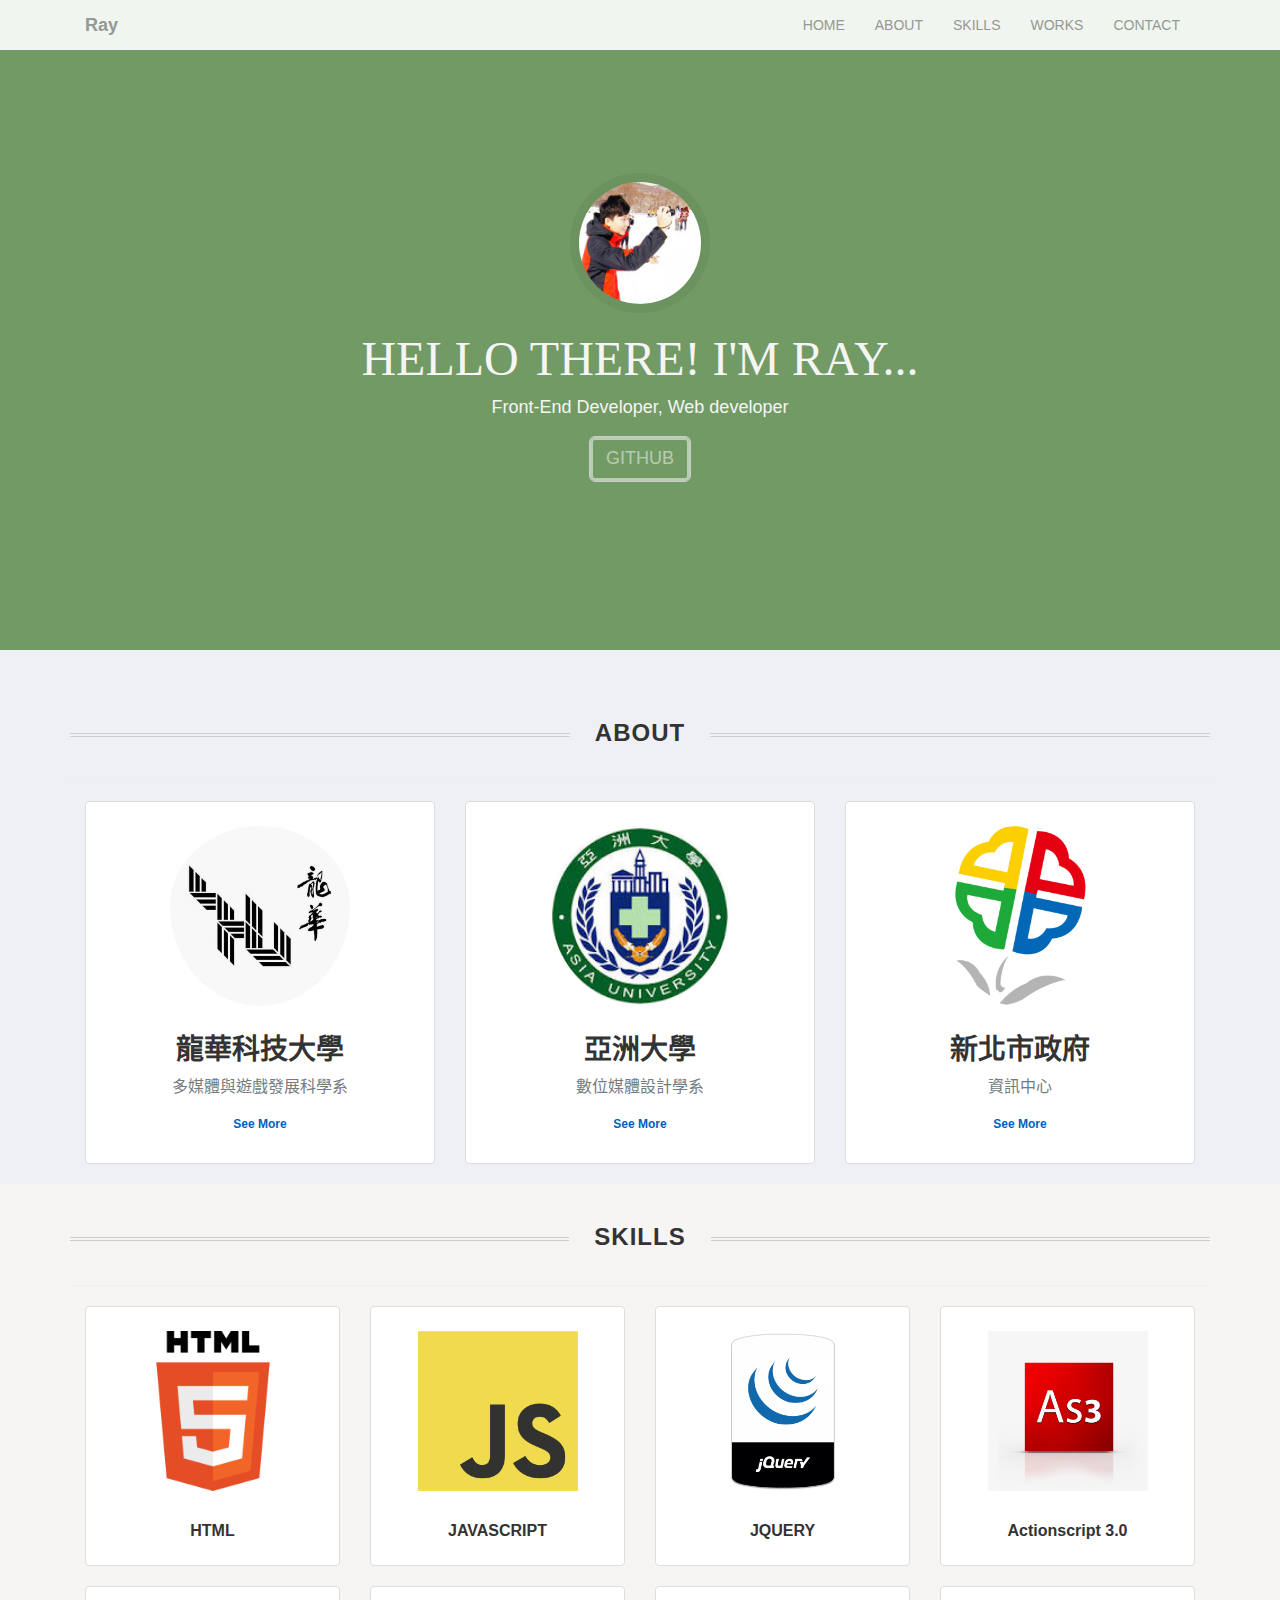
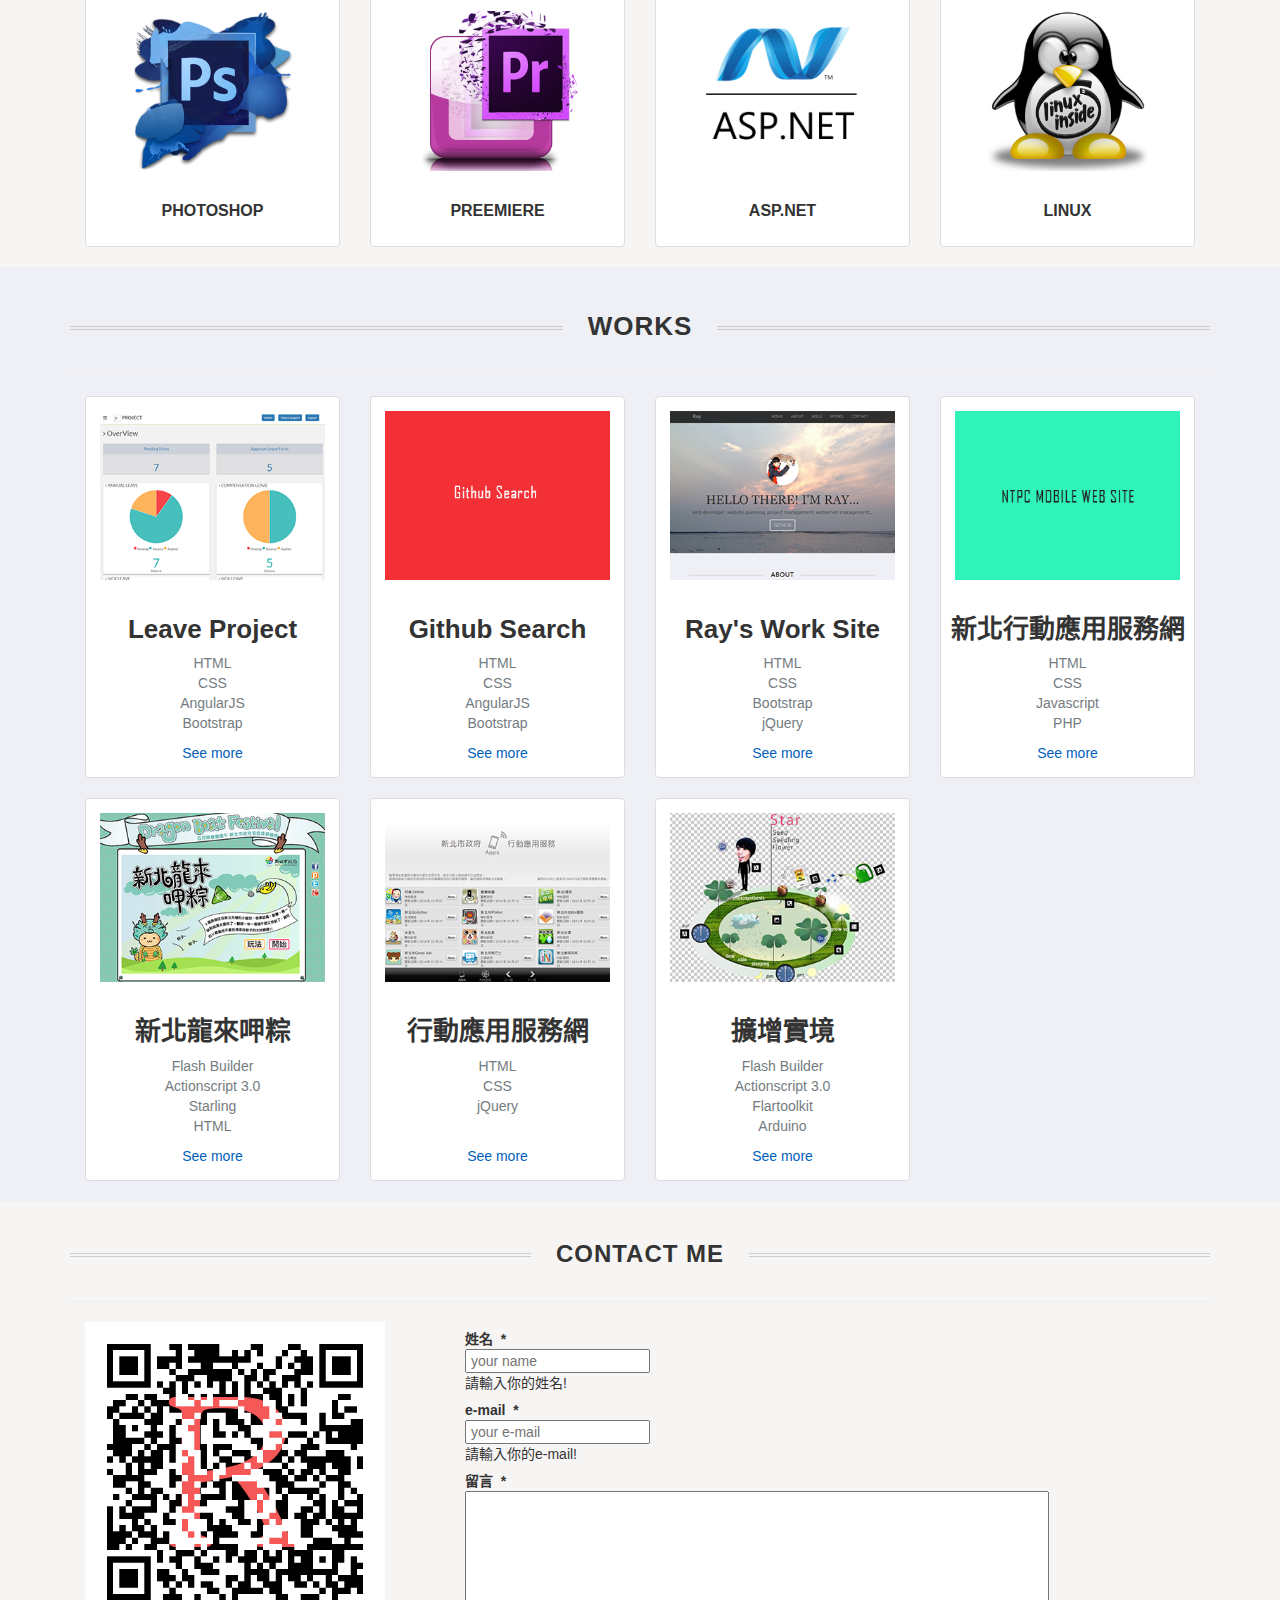
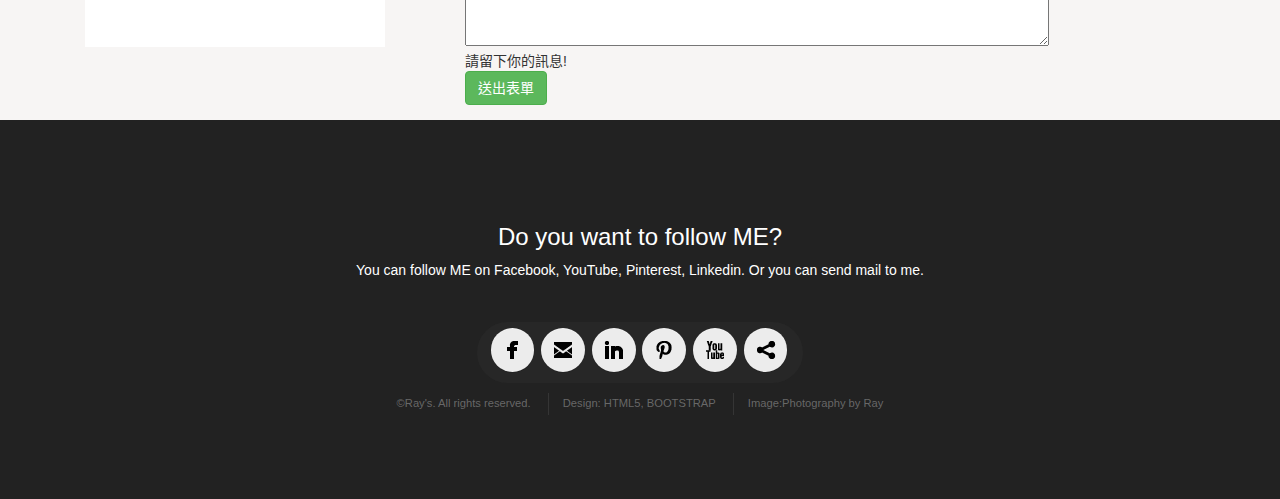
==== index.html @ dd98fedd "update my resume" ====
<!DOCTYPE html>
<html lang="zh-tw">
<head>
	<meta charset="utf-8">
	<meta name="viewport"    content="width=device-width, initial-scale=1.0, user-scalable=no">
	<meta name="description" content="This is a CityRay WebSite!!!">
	<meta name="author"      content="RayLin">
	<meta http-equiv="X-UA-Compatible" content="IE=Edge">

	<title>Ray's Works Site</title>
	<link href="http://s3.amazonaws.com/codecademy-content/courses/ltp/css/shift.css" rel="stylesheet">
	<link rel="stylesheet" href="assets/css/bootstrap.min.css">
	<link rel="stylesheet" href="assets/css/main.css">
	<link rel="stylesheet" href="social-buttons.css">
	<!-- <link rel='stylesheet' href='https://docs.google.com/static/forms/client/css/1271978249-formview_ltr.css'> -->

	<script type="text/javascript">
	 /*
	 * Google Form 表單
	 */
		(function(e,t){"function"==typeof define&&define.amd?define(t):e.H5F=t()})(this,function(){var e,t,a,i,n,r,s,l,u,o,c,d,v,f,p,m,h,g,b,y,w,C,N,A,E,$,k=document,x=k.createElement("input"),q=/^[a-zA-Z0-9.!#$%&'*+-\/=?\^_`{|}~-]+@[a-zA-Z0-9-]+(?:\.[a-zA-Z0-9-]+)*$/,M=/[a-z][\-\.+a-z]*:\/\//i,L=/^(input|select|textarea)$/i;return r=function(e,t){var a=!e.nodeType||!1,i={validClass:"valid",invalidClass:"error",requiredClass:"required",placeholderClass:"placeholder"};if("object"==typeof t)for(var r in i)t[r]===void 0&&(t[r]=i[r]);if(n=t||i,a)for(var l=0,u=e.length;u>l;l++)s(e[l]);else s(e)},s=function(a){var i,n=a.elements,r=n.length,s=!!a.attributes.novalidate;if(b(a,"invalid",u,!0),b(a,"blur",u,!0),b(a,"input",u,!0),b(a,"keyup",u,!0),b(a,"focus",u,!0),b(a,"change",u,!0),b(a,"click",o,!0),b(a,"submit",function(i){e=!0,t||s||a.checkValidity()||w(i)},!1),!v())for(a.checkValidity=function(){return c(a)};r--;)i=!!n[r].attributes.required,"fieldset"!==n[r].nodeName.toLowerCase()&&l(n[r])},l=function(e){var t=e,a=g(t),n={type:t.getAttribute("type"),pattern:t.getAttribute("pattern"),placeholder:t.getAttribute("placeholder")},r=/^(email|url)$/i,s=/^(input|keyup)$/i,l=r.test(n.type)?n.type:n.pattern?n.pattern:!1,u=f(t,l),o=m(t,"step"),v=m(t,"min"),h=m(t,"max"),b=!(""===t.validationMessage||void 0===t.validationMessage);t.checkValidity=function(){return c.call(this,t)},t.setCustomValidity=function(e){d.call(t,e)},t.validity={valueMissing:a,patternMismatch:u,rangeUnderflow:v,rangeOverflow:h,stepMismatch:o,customError:b,valid:!(a||u||o||v||h||b)},n.placeholder&&!s.test(i)&&p(t)},u=function(e){var t=C(e)||e,a=/^(input|keyup|focusin|focus|change)$/i,r=/^(submit|image|button|reset)$/i,s=/^(checkbox|radio)$/i,o=!0;!L.test(t.nodeName)||r.test(t.type)||r.test(t.nodeName)||(i=e.type,v()||l(t),t.validity.valid&&(""!==t.value||s.test(t.type))||t.value!==t.getAttribute("placeholder")&&t.validity.valid?(A(t,[n.invalidClass,n.requiredClass]),N(t,n.validClass)):a.test(i)?t.validity.valueMissing&&A(t,[n.requiredClass,n.invalidClass,n.validClass]):t.validity.valueMissing?(A(t,[n.invalidClass,n.validClass]),N(t,n.requiredClass)):t.validity.valid||(A(t,[n.validClass,n.requiredClass]),N(t,n.invalidClass)),"input"===i&&o&&(y(t.form,"keyup",u,!0),o=!1))},c=function(t){var a,i,n,r,s=!1;if("form"===t.nodeName.toLowerCase()){a=t.elements;for(var l=0,o=a.length;o>l;l++)i=a[l],n=!!i.attributes.required,r=!!i.attributes.pattern,"fieldset"!==i.nodeName.toLowerCase()&&(n||r&&n)&&(u(i),i.validity.valid||s||(e&&i.focus(),s=!0));return!s}return u(t),t.validity.valid},d=function(e){var t=this;t.validationMessage=e},o=function(e){var a=C(e);a.attributes.formnovalidate&&"submit"===a.type&&(t=!0)},v=function(){return E(x,"validity")&&E(x,"checkValidity")},f=function(e,t){if("email"===t)return!q.test(e.value);if("url"===t)return!M.test(e.value);if(t){var i=e.getAttribute("placeholder"),n=e.value;return a=RegExp("^(?:"+t+")$"),n===i?!1:""===n?!1:!a.test(e.value)}return!1},p=function(e){var t={placeholder:e.getAttribute("placeholder")},a=/^(focus|focusin|submit)$/i,r=/^(input|textarea)$/i,s=/^password$/i,l=!!("placeholder"in x);l||!r.test(e.nodeName)||s.test(e.type)||(""!==e.value||a.test(i)?e.value===t.placeholder&&a.test(i)&&(e.value="",A(e,n.placeholderClass)):(e.value=t.placeholder,b(e.form,"submit",function(){i="submit",p(e)},!0),N(e,n.placeholderClass)))},m=function(e,t){var a=parseInt(e.getAttribute("min"),10)||0,i=parseInt(e.getAttribute("max"),10)||!1,n=parseInt(e.getAttribute("step"),10)||1,r=parseInt(e.value,10),s=(r-a)%n;return g(e)||isNaN(r)?"number"===e.getAttribute("type")?!0:!1:"step"===t?e.getAttribute("step")?0!==s:!1:"min"===t?e.getAttribute("min")?a>r:!1:"max"===t?e.getAttribute("max")?r>i:!1:void 0},h=function(e){var t=!!e.attributes.required;return t?g(e):!1},g=function(e){var t=e.getAttribute("placeholder"),a=/^(checkbox|radio)$/i,i=!!e.attributes.required;return!(!i||""!==e.value&&e.value!==t&&(!a.test(e.type)||$(e)))},b=function(e,t,a,i){E(window,"addEventListener")?e.addEventListener(t,a,i):E(window,"attachEvent")&&window.event!==void 0&&("blur"===t?t="focusout":"focus"===t&&(t="focusin"),e.attachEvent("on"+t,a))},y=function(e,t,a,i){E(window,"removeEventListener")?e.removeEventListener(t,a,i):E(window,"detachEvent")&&window.event!==void 0&&e.detachEvent("on"+t,a)},w=function(e){e=e||window.event,e.stopPropagation&&e.preventDefault?(e.stopPropagation(),e.preventDefault()):(e.cancelBubble=!0,e.returnValue=!1)},C=function(e){return e=e||window.event,e.target||e.srcElement},N=function(e,t){var a;e.className?(a=RegExp("(^|\\s)"+t+"(\\s|$)"),a.test(e.className)||(e.className+=" "+t)):e.className=t},A=function(e,t){var a,i,n="object"==typeof t?t.length:1,r=n;if(e.className)if(e.className===t)e.className="";else for(;n--;)a=RegExp("(^|\\s)"+(r>1?t[n]:t)+"(\\s|$)"),i=e.className.match(a),i&&3===i.length&&(e.className=e.className.replace(a,i[1]&&i[2]?" ":""))},E=function(e,t){var a=typeof e[t],i=RegExp("^function|object$","i");return!!(i.test(a)&&e[t]||"unknown"===a)},$=function(e){for(var t=document.getElementsByName(e.name),a=0;t.length>a;a++)if(t[a].checked)return!0;return!1},{setup:r}});
	</script>

</head>

<body>

<div class="header">
	<div class="container">	
		<nav class="navbar navbar-inverse" role="navigation">
			<div class="navbar-header">
		        <button type="button" id="nav-toggle" class="navbar-toggle" data-toggle="collapse" data-target="#main-nav">
			    <span class="sr-only">Toggle navigation</span>
			    <span class="icon-bar"></span>
			    <span class="icon-bar"></span>
			    <span class="icon-bar"></span>
		        </button>
		        <a href="#" class="navbar-brand scroll-top">Ray</a>
            </div>
            <div id="main-nav" class="collapse navbar-collapse">
				<ul class="pull-right nav navbar-nav">
					<li><a href="#" class="scroll-top">Home</a></li>
					<li><a href="#" class="scroll-link" data-id="about">about</a></li>
					<li><a href="#" class="scroll-link" data-id="skills">SKILLS</a></li>
					<li><a href="#" class="scroll-link" data-id="works">works</a></li>
					<li><a href="#" class="scroll-link" data-id="contact">contact</a></li>
				</ul>
			</div>
		</nav>	
	</div>
</div>

<div class="jumbotron">
	<div class="container">
		<div class="row">
		<img class="img-circle" src="./assets/imgs/guy.jpg" />
			<h1>HELLO THERE! I'M RAY...</h1>
			<p>Front-End Developer, Web developer</p>
			
			<p>
				<a class="btn btn-default btn-lg" role="button" href="https://github.com/CityRay?tab=repositories" target="_blank">GITHUB</a>	
			</p>
			
		</div>
	</div>
</div>

<div id="about" class="mainarea page-section">
	<div class="container">
		<div class="row">
			<div class="col-md-12">
				<div class="page-header">
					<h3 class="section-title">
						<span>ABOUT</span>
					</h3>
				</div>
				<ul class="thumbnails">
					<li class="span4 col-md-4">
						<div class="thumbnail">
							<img alt="300x200" src="assets/imgs/lhulogo.jpg" class="img-circle" />
							<div class="caption">
								<h3>龍華科技大學</h3>
								<p>多媒體與遊戲發展科學系</p>
								<p>
								<a href="http://www.mg.lhu.edu.tw/gameWeb/" class="btn" target="_blank">See More</a>
								</p>
							</div>
						</div>
					</li>
					<li class="span4 col-md-4">
						<div class="thumbnail">
							<img alt="300x200" src="assets/imgs/asialogo.jpg" class="img-circle" />
							<div class="caption">
								<h3>亞洲大學</h3>
								<p>數位媒體設計學系</p>
								<p>
								<a href="http://dmd.asia.edu.tw/" class="btn" target="_blank">See More</a>
								</p>
							</div>
						</div>
					</li>
					<li class="span4 col-md-4">
						<div class="thumbnail">
							<img alt="300x200" src="assets/imgs/ntpclogo.png" class="img-circle" />
							<div class="caption">
								<h3>新北市政府</h3>
								<p>資訊中心</p>
								<p>
								<a href="http://www.ntpc.gov.tw/" class="btn" target="_blank">See More</a>
								</p>
							</div>
						</div>
					</li>
				</ul>
			</div>
		</div>
	</div>
</div>

<div id="skills" class="mainarea2">
	<div class="container">
		<div class="row">
			<div class="col-md-12">
				<div class="page-header">
					<h3 class="section-title">
						<span>SKILLS</span>
					</h3>
				</div>
				<ul class="thumbnails">
					
					<li class="span4 col-md-3">
						<div class="thumbnail">
							<img alt="300x200" src="assets/imgs/htmllogo.png"/>
							<div class="caption">
								<P>HTML</P>								
							</div>
						</div>
					</li>
					<li class="span4 col-md-3">
						<div class="thumbnail">
							<img alt="300x200" src="assets/imgs/jslogo.png"/>
							<div class="caption">
								<P>JAVASCRIPT</P>								
							</div>
						</div>
					</li>
					<li class="span4 col-md-3">
						<div class="thumbnail">
							<img alt="300x200" src="assets/imgs/jqlogo.png"/>
							<div class="caption">
								<P>JQUERY</P>								
							</div>
						</div>
					</li>
					<li class="span4 col-md-3">
						<div class="thumbnail">
							<img alt="300x200" src="assets/imgs/as3logo.png"/>
							<div class="caption">
								<P>Actionscript 3.0</P>								
							</div>
						</div>
					</li>
					<li class="span4 col-md-3">
						<div class="thumbnail">
							<img alt="300x200" src="assets/imgs/pslogo.png"/>
							<div class="caption">
								<P>PHOTOSHOP</P>								
							</div>
						</div>
					</li>
					<li class="span4 col-md-3">
						<div class="thumbnail">
							<img alt="300x200" src="assets/imgs/prlogo.png"/>
							<div class="caption">
								<P>PREEMIERE</P>								
							</div>
						</div>
					</li>
					<li class="span4 col-md-3">
						<div class="thumbnail">
							<img alt="300x200" src="assets/imgs/aspnet.png"/>
							<div class="caption">
								<P>ASP.NET</P>						
							</div>
						</div>
					</li>
					<li class="span4 col-md-3">
						<div class="thumbnail">
							<img alt="300x200" src="assets/imgs/linuxlogo.jpg"/>
							<div class="caption">
								<P>LINUX</P>								
							</div>
						</div>
					</li>
				</ul>
			</div>
		</div>
	</div>
</div>

<div id="works" class="mainarea3">
	<div class="container">
			<div class="row">
			<div class="col-md-12">
				<div class="page-header"><h3 class="section-title"><span>WORKS</span></h3></div>
				<div class="col-md-3">
					<div class="thumbnail">
						<img alt="300x200" src="assets/imgs/leave.png"/>
						<h3>Leave Project</h3>
						<p>HTML<br/>CSS<br/>AngularJS<br/>Bootstrap</p>
						<p><a href="http://myproject-cityray.rhcloud.com/app/" target="_blank">See more</a></p>		
					</div>						
				</div>
				<div class="col-md-3">
					<div class="thumbnail">
						<img alt="300x200" src="assets/imgs/githubsearch.png"/>
						<h3>Github Search</h3>
						<p>HTML<br/>CSS<br/>AngularJS<br/>Bootstrap</p>
						<p><a href="http://cityray.github.io/GithubAPI/" target="_blank">See more</a></p>		
					</div>						
				</div>
				<div class="col-md-3">
					<div class="thumbnail">
						<img alt="300x200" src="assets/imgs/mypage.png"/>
						<h3>Ray's Work Site</h3>
						<p>HTML<br/>CSS<br/>Bootstrap<br/>jQuery</p>
						<p><a href="http://cityray.github.io/myWeb/">See more</a></p>		
					</div>						
				</div>
				<div class="col-md-3">
					<div class="thumbnail">
						<img alt="300x200" src="assets/imgs/NTPC.png"/>
						<h3>新北行動應用服務網</h3>
						<p>HTML<br/>CSS<br/>Javascript<br/>PHP</p>
						<p><a href="http://m.ntpc.gov.tw/" target="_blank">See more</a></p>		
					</div>						
				</div>
				<div class="col-md-3">
					<div class="thumbnail">
						<img alt="300x200" src="assets/imgs/dragonboat.png"/>
						<h3>新北龍來呷粽</h3>
						<p>Flash Builder<br/>Actionscript 3.0<br/>Starling<br/>HTML</p>
						<p><a href="http://cityray.github.io/web-test/Dragon2012/" target="_blank">See more</a></p>
					</div>					
				</div>
				<div class="col-md-3">
					<div class="thumbnail">
						<img alt="300x200" src="assets/imgs/applogo.png"/>
						<h3>行動應用服務網</h3>
						<p>HTML<br/>CSS<br/>jQuery</p><br/>
						<p><a href="http://app.ntpc.gov.tw/" target="_blank">See more</a></p>
					</div>
				</div>
				<div class="col-md-3">
					<div class="thumbnail">
						<img alt="300x200" src="assets/imgs/duira.png"/>
						<h3>擴增實境</h3>
						<p>Flash Builder<br/>Actionscript 3.0<br/>Flartoolkit<br/>Arduino</p>
						<p><a href="http://cityray.blogspot.tw/2010/01/duira-interactive-show-trailer.html" target="_blank">See more</a></p>	
					</div>
							
				</div>
				
			</div>
		</div>
	</div>
</div>

<div id="contact" class="mainarea4">
	<div class="container">
		<div class="row">
			<div class="col-md-12">
				<div class="page-header"><h3 class="section-title"><span>CONTACT ME</span></h3></div>
				<div class="col-md-4">
					<img alt="QRCODE" src="assets/imgs/QRHacker.com.png"/>
				</div>
				<div class="col-md-8">						
					<iframe name="iframe_fzaglqxa" id="iframe_fzaglqxa" style="display:none;" onload="if(typeof sent_fzaglqxa!='undefined'){window.location='message.html';}">						
					</iframe>
					 <form class="form-horizontal" action="https://docs.google.com/forms/d/1CqMe2riLdztWTfD9xmTW_c1jmBthdZaSttsheVPKs10/formResponse" method="POST" id="ss-form" target="iframe_fzaglqxa" onsubmit="sent_fzaglqxa=true">						
							<div class="ss-form-question errorbox-good" role="listitem">
								<div dir="ltr" class="ss-item ss-item-required ss-text">
									<div class="ss-form-entry control-group">
										<label class="ss-q-item-label control-label" for="entry_1366868903"><div class="ss-q-title">姓名
										<label for="itemView.getDomIdToLabel()" aria-label="(Required field)"></label>
										<span class="ss-required-asterisk">*</span></div>
										<div class="ss-q-help ss-secondary-text" dir="ltr"></div></label>
										<div class="controls">
											<input type="text" placeholder=" your name" name="entry.1366868903" value="" class="ss-q-short input-xlarge" id="entry_1366868903" dir="auto" aria-label="姓名  " aria-required="true" required="" title="">
										</div>
										<div class="error-message" id="749656633_errorMessage"></div>
										<div class="required-message">請輸入你的姓名!</div>
									</div>
								</div>
							</div> 

							<div class="ss-form-question errorbox-good" role="listitem">
								<div dir="ltr" class="ss-item ss-item-required ss-text">
									<div class="ss-form-entry control-group">
										<label class="ss-q-item-label control-label" for="entry_301724254"><div class="ss-q-title">e-mail
										<label for="itemView.getDomIdToLabel()" aria-label="(Required field)"></label>
										<span class="ss-required-asterisk">*</span></div>
										<div class="ss-q-help ss-secondary-text" dir="ltr"></div></label>
										<div class="controls">
											<input type="email" placeholder=" your e-mail" name="entry.301724254" value="" class="ss-q-short input-xlarge" id="entry_301724254" dir="auto" aria-label="e-mail  " aria-required="true" required="" title="">
										</div>
										<div class="error-message" id="1935272879_errorMessage"></div>
										<div class="required-message">請輸入你的e-mail!</div>
									</div>
								</div>
							</div> 

							<div class="ss-form-question errorbox-good" role="listitem">
								<div dir="ltr" class="ss-item ss-item-required ss-paragraph-text">
									<div class="ss-form-entry control-group">
										<label class="ss-q-item-label control-label" for="entry_2041410596"><div class="ss-q-title">留言
										<label for="itemView.getDomIdToLabel()" aria-label="(Required field)"></label>
										<span class="ss-required-asterisk">*</span></div>
										<div class="ss-q-help ss-secondary-text" dir="ltr"></div></label>
										<div class="controls">
											<textarea name="entry.2041410596" rows="8" cols="0" class="ss-q-long txtarea" id="entry_2041410596" dir="auto" aria-label="留言  " aria-required="true" required=""></textarea>
										</div>
										<div class="error-message" id="496056604_errorMessage"></div>
										<div class="required-message">請留下你的訊息!</div>
									</div>
								</div>
							</div>
							<input type="hidden" name="draftResponse" value="[,,&quot;6637824276275206345&quot;]">
							<input type="hidden" name="pageHistory" value="0">
							<input type="hidden" name="fbzx" value="6637824276275206345">

							<div class="ss-item ss-navigate">	
								<input type="submit" class="btn btn-success" name="submit" value="送出表單" id="ss-submit">
								<div class="ss-password-warning ss-secondary-text"></div>
							</div>					 
					  
					  </form>

				</div>

			</div>			
		</div>
	</div>
</div>

<footer id="footer">
	<div class="container">
		<div class="row">

			<div class="12u col-md-12 widget">
				<section class="contact">
					<header>
						<h3>Do you want to follow ME?</h3>
					</header>
					<p>You can follow ME on Facebook, YouTube, Pinterest, Linkedin. Or you can send mail to me.</p>
					<ul class="icons">
						<li><a href="https://www.facebook.com/ray.lin.129" target="_blank" class="sb circle facebook"><span>Facebook</span></a></li>
						<li><a href="mailto:ray102467@gmail.com" class="sb circle email"><span>Email</span></a></li>
						<li><a href="https://tw.linkedin.com/in/ray-lin-42b38669" class="sb circle linkedin"><span>Linkedin</span></a></li>				
						<li><a href="https://www.pinterest.com/ray102467/pins/" class="sb circle pinterest"><span>Pinterest</span></a></li>
						<li><a href="#" class="sb circle youtube"><span>Youtube</span></a></li>
						<li><a href="#" class="sb circle share_this"><span>Share</span></a></li>
					</ul>
				</section>
			
			<!-- Copyright -->
				<div class="copyright">
					<ul class="menu">
						<li>&copy;Ray's. All rights reserved.</li>
						<li>Design: <a href="http://cityray.github.io/myWeb/">HTML5, BOOTSTRAP</a></li>
						<li>Image:<a href="http://cityray.github.io/myWeb/">Photography by Ray</a></li>
					</ul>
				</div>
							
			</div>
		</div> <!-- /row of widgets -->
	</div>
</footer>

<script src="http://ajax.googleapis.com/ajax/libs/jquery/1.10.2/jquery.min.js" type="text/javascript"></script>
<script src="assets/js/bootstrap.min.js" type="text/javascript"></script>
<script type="text/javascript">
	$(document).ready(function() {
		// navigation click actions	
		$('.scroll-link').on('click', function(event){
			event.preventDefault();
			var sectionID = $(this).attr("data-id");
			scrollToID('#' + sectionID, 750);
		});
		// scroll to top action
		$('.scroll-top').on('click', function(event) {
			event.preventDefault();
			$('html, body').animate({scrollTop:0}, 'slow'); 		
		});
		// mobile nav toggle
		$('#nav-toggle').on('click', function (event) {
			event.preventDefault();
			$('#main-nav').toggleClass("open");
		});
	});
	// scroll function
	function scrollToID(id, speed){
		var offSet = 50;
		var targetOffset = $(id).offset().top - offSet;
		var mainNav = $('#main-nav');
		$('html,body').animate({scrollTop:targetOffset}, speed);
		if (mainNav.hasClass("open")) {
			mainNav.css("height", "1px").removeClass("in").addClass("collapse");
			mainNav.removeClass("open");
		}
	}
	if (typeof console === "undefined") {
	    console = {
	        log: function() { }
	    };
	}
</script>
<script type='text/javascript' src='https://docs.google.com/static/forms/client/js/3764605799-formviewer_prd.js'></script>
<script type="text/javascript">
	H5F.setup(document.getElementById('ss-form'));
    _initFormViewer("[100,\x22#CCC\x22,[]\n]\n");
</script>
<script>
  /*GA*/
  (function(i,s,o,g,r,a,m){i['GoogleAnalyticsObject']=r;i[r]=i[r]||function(){
  (i[r].q=i[r].q||[]).push(arguments)},i[r].l=1*new Date();a=s.createElement(o),
  m=s.getElementsByTagName(o)[0];a.async=1;a.src=g;m.parentNode.insertBefore(a,m)
  })(window,document,'script','//www.google-analytics.com/analytics.js','ga');

  ga('create', 'UA-53150157-1', 'auto');
  ga('send', 'pageview');

</script>


</body>
</html>
---- assets/css/main.css ----
@charset 'UTF-8';
* {
	margin: 0;
	padding: 0;
	font-family: Microsoft JhengHei, "HelveticaNeue-Light", "Helvetica Neue Light", "Helvetica Neue", Helvetica, Arial, "Lucida Grande", sans-serif;
}

a{
	color: inherit;	
	text-decoration: none;
	-moz-transition: background-color 0.35s ease-in-out, color 0.35s ease-in-out, border-bottom-color 0.35s ease-in-out;
	-webkit-transition: background-color 0.35s ease-in-out, color 0.35s ease-in-out, border-bottom-color 0.35s ease-in-out;
	-o-transition: background-color 0.35s ease-in-out, color 0.35s ease-in-out, border-bottom-color 0.35s ease-in-out;
	-ms-transition: background-color 0.35s ease-in-out, color 0.35s ease-in-out, border-bottom-color 0.35s ease-in-out;
	transition: background-color 0.35s ease-in-out, color 0.35s ease-in-out, border-bottom-color 0.35s ease-in-out;
}

body{
	background: #EFF0F5;	
	font-weight: 300;	
}

.header{
	position: fixed;
	width: 100%;
	background: #FFF;
	opacity: .9;
	z-index: 10;
}

.header .navbar-brand{
	font-weight: 900;
}

.header .navber{
	border: none;
}

.header .navbar-inverse{
	border:0;
	margin-bottom: 0;
}

.header #main-nav .nav a{
	text-transform: uppercase;
	/*
	color: #4848;
	*/
}

.header .navbar .navbar-inverse .navbar-header{
	margin:0;
	
}

.container .navbar-inverse {
	background-color: #FFF;
}

.header .nav li{
	display: inline;
}


.jumbotron{
	/*background:#070a0a url(../imgs/bg.jpg) no-repeat;*/
	background:#729a65;
	background-size: cover;
	height: 650px;
	text-align: center;
}

.jumbotron .container{
	position: relative;
	top: 125px;
}

.jumbotron h1{
	font-family: Alice, Georgia, serif;
	color: #f5f5f5;
	font-size: 48px;
	line-height: 52px;
	font-weight: 400;

	/*
	font-family: 'Shift', sans-serif;
	font-weight: bold;
	*/
}

.jumbotron p{
	font-size: 18px;
	color: #f5f5f5;	
}

.jumbotron a{
	font-size: 18px;
	color: blue;
}

.jumbotron img.img-circle{
	display: block;
	width: 140px;
	height: 140px;
	overflow: hidden;
	border: 9px solid rgba(0,0,0, 0.05);
	margin: 0 auto;
}

.jumbotron .btn { 
	margin-bottom:10px;

	}
.jumbotron .btn-default { 
	text-shadow: none; 
	background:transparent; 
	color:rgba(255,255,255,.5); 
	-webkit-box-shadow:inset 0px 0px 0px 3px rgba(255,255,255,.5); 
	-moz-box-shadow:inset 0px 0px 0px 3px rgba(255,255,255,.5); 
	box-shadow:inset 0px 0px 0px 3px rgba(255,255,255,.5); 
	background: transparent; }
.jumbotron .btn-default:hover, .jumbotron .btn-default:focus { 
	color:rgba(255,255,255,.8); 
	-webkit-box-shadow:inset 0px 0px 0px 3px rgba(255,255,255,.8); 
	-moz-box-shadow:inset 0px 0px 0px 3px rgba(255,255,255,.8); 
	box-shadow:inset 0px 0px 0px 3px rgba(255,255,255,.8); 
	background: transparent; }
.jumbotron .btn-default:active, .jumbotron .btn-default.active { 
	color:#fff; -webkit-box-shadow:inset 0px 0px 0px 3px #fff; 
	-moz-box-shadow:inset 0px 0px 0px 3px #fff; 
	box-shadow:inset 0px 0px 0px 3px #fff; 
	background: transparent; }


.mainarea{
	
}

.mainarea .container .caption h3 {
	font-size: 28px;
 	font-weight: bold;
	/*
	font-family: 'Shift', sans-serif;
	font-size: 18px;
	font-weight: bold;
	*/	
}

.mainarea a {
	font-size: 12px;
	font-weight: bold;
	color: #005FBD;
}

.mainarea a:hover {
	color: #B12C2C;
}

.mainarea ul{
	margin-left: 0;
	padding-left: 0;
}

.mainarea li{
	list-style: none;
}

.mainarea .caption{
	text-align: center;
}

.mainarea .container .caption p{
	font-size: 16px;
	color: #747c81;
}

.mainarea .thumbnails img{
	padding-top: 20px;
	width: 180px;
}


#skills{
	background-color: #F7F5F4;
}

.mainarea2 h3 {	
	/*
	font-family: 'Shift', sans-serif;
	font-size: 18px;
	font-weight: bold;
	*/
}

.mainarea2 small{
	font-size: 14px;
}

.mainarea2 a {
	color: #00b0ff;
}

.mainarea2 ul {
	margin-left: 0;
	padding-left: 0;
}

.mainarea2 li{
	list-style: none;
}
.mainarea2 .thumbnails .thumbnail{
	text-align: center;
}

.mainarea2 .thumbnails .thumbnail img{
	width: 200px;
	padding: 20px;
}

.mainarea2 .thumbnails .thumbnail p{
	font-size: 16px;
	font-weight: bold;
	color:#0080FF;
}

#skills .container .row p{
	color: #333333;
}


/*WORKS CSS*/
#works{
	text-align: center;
}

#works a{
	color: #005FBD;
	text-decoration: none;

}

#works a:hover{
	color: #B12C2C;
}

#works .container h3{
	padding-top: 5px;
	text-align: center;
	font-size: 26px;
	font-weight: bold;
}

#works .container p{
	font-size: 14px;
	color: #747c81;
}

#works .container .thumbnail img{
	width: 300px;
	padding: 10px;
}


.mainarea4 .txtarea{
	width: 80%;
	height: 155px;
}

#contact{
	background-color: #F7F5F4;
}

#contact .container img{
	width: 300px;
}

/*TITLE section*/
.section-title{
  display: block;
  width: 100%;
  overflow: hidden;
  margin: 0 0 25px 0;
  text-align: center;
  font-weight: bold;
  text-transform: uppercase;
  letter-spacing: 1px;
}
.section-title a{
  color: #333333;
}
.section-title span{
  display: inline-block;
  position: relative;
}
.section-title span:before,
.section-title span:after{
  content: "";
  position: absolute;
  height: 4px;
  top: .53em;
  width: 800%;
  border-bottom: 1px solid #ccc;
  border-top: 1px solid #ccc;
}
.section-title span:before{
  right: 100%;
  margin-right: 25px;
}
.section-title span:after{
  left: 100%;
  margin-left: 25px;
}
/*TITLE section*/

.ss-item .btn{
	margin-bottom: 15px;
}

/*footer*/
#footer{
	position: relative;
	overflow: hidden;
	padding: 6em 0 6em 0;
	background: #222222;
	color: #fff;
}

	#footer .fa.circled
	{
		background: #fff;
		color: #2b252c;
	}

	#footer header
	{
		text-align: center;
		cursor: default;
	}
	
	#footer h2,	#footer h3,	#footer h4,	#footer h5,	#footer h6	{
		color: #fff;
	}

	#footer .contact
	{
		text-align: center;
	}
	
		#footer .contact p
		{
			text-align: center;
			margin: 0 0 3em 0;
		}
	
	#footer .copyright
	{
		text-align: center;
		color: rgba(128,128,128,0.75);
		font-size: 0.8em;
		cursor: default;
	}

		#footer .copyright a
		{
			color: rgba(128,128,128,0.75);
			text-decoration: none;
		}

			#footer .copyright a:hover
			{
				color: rgba(212,212,212,0.85);
			}
#footer ul.icons
{
	position: relative;
	background: rgba(128,128,128,0.05);
	border-radius: 4em;
	display: inline-block;
	padding: 0.35em 0.75em 0.35em 0.75em;
	font-size: 1.25em;
	cursor: default;
}

	#footer ul.icons li
	{
		display: inline-block;
	}

		#footer ul.icons li a
		{
			display: inline-block;
			width: 2.5em;
			height: 2.5em;
			line-height: 2.5em;
			text-align: center;
			border-radius: 100%;
			border: 0;
			color: inherit;
		}
		
			#footer ul.icons li a:hover
			{
				background-color: #3E9EFF;
				/*#FFFFAA*/
			}

#footer ul.menu
{
	height: 1em;
	line-height: 1em;
}

	#footer ul.menu li
	{
		display: inline-block;
		border-left: solid 1px rgba(128,128,128,0.2);
		padding-left: 1.25em;
		margin-left: 1.25em;
		padding-top: 5px;
		padding-bottom: 5px;
	}
	
	#footer ul.menu li:first-child
	{
		border-left: 0;
		padding-left: 0;
		margin-left: 0;
	}


@media (max-width: 360px){
	.jumbotron .btn { 
		display:none;
	}

	#contact .container img{
		width: 250px;
	}

	.jumbotron p{
		font-size: 18px;
		color: #E3E3E3;	
	}

}
---- social-buttons.css ----
/*

CSS Social Icons
By: Nick La (@nickla)
http://webdesignerwall.com/tutorials/css-social-buttons

Version: 1.0

*/

/************************************************************************************
SOCIAL LINK a.sb
*************************************************************************************/
.icons a.sb,
.icons .sb a {
	width: 32px;
	height: 32px;
	background-repeat: no-repeat;
	background-position: center center;
	text-indent: -900em;
	color: #333;
	text-decoration: none;
	line-height: 100%;
	white-space: nowrap;
	display: inline-block;
	position: relative;
	vertical-align: middle;
	margin: 0 2px 5px 0;
	
	/* default button color */
	background-color: #ececec;
	border: solid 1px #b8b8b9;
	
	/* default box shadow */
	-webkit-box-shadow: inset 0 1px 0 rgba(255,255,255,.3), 0 1px 0 rgba(0,0,0,.1);
	-moz-box-shadow: inset 0 1px 0 rgba(255,255,255,.3), 0 1px 0 rgba(0,0,0,.1);
	box-shadow: inset 0 1px 0 rgba(255,255,255,.3), 0 1px 0 rgba(0,0,0,.1);

	/* default border radius */
	-webkit-border-radius: 5px;
	-moz-border-radius: 5px;
	border-radius: 5px;
	
}
/* for IE */
*:first-child+html .icons a.sb,
*:first-child+html .icons .sb a {
	text-indent: 0;
	line-height: 0;
	font-size: 0;
	overflow: hidden;
}


/* SB LIST
================================================ */
.icons .sb {
	margin: 0;
	padding: 0;
}
.icons .sb li {
	margin: 0;
	padding: 0;
	display: inline;
}


/* SIZES
================================================ */
/* small */
.icons a.sb.small,
.icons .sb.small a {
	width: 26px;
	height: 26px;
	font-size: 90%;
}

/* large */
.icons a.sb.large,
.icons .sb.large a {
	width: 40px;
	height: 40px;
	font-size: 120%;
}


/* GRADIENTS
================================================ */

/* default gradient */
.icons a.sb.gradient,
.icons .sb.gradient a {
	background-color: transparent !important;
}
.icons a.sb.gradient:after,
.icons .sb.gradient a:after {
	padding: 1px;
	content: "";
	width: 100%;
	height: 100%;
	position: absolute;
	top: -1px;
	left: -1px;
	z-index: -1;
	
	-webkit-box-shadow: inset 0 2px 0 rgba(255,255,255,.3);
	-moz-box-shadow: inset 0 2px 0 rgba(255,255,255,.3);
	box-shadow: inset 0 2px 0 rgba(255,255,255,.3);

	/* default gradient */
	background: -moz-linear-gradient(top, #eeeeee 0%, #d2d2d2 100%);
	background: -webkit-linear-gradient(top, #eeeeee 0%, #d2d2d2 100%);
	background: linear-gradient(top, #eeeeee 0%, #d2d2d2 100%);
}

/* gradient blue */
.icons a.sb.gradient.blue:after,
.icons .sb.gradient.blue a:after {
	background-image: url([data-uri]);
	background-image: -moz-linear-gradient(top,  rgba(83,132,237,1) 0%, rgba(44,86,159,1) 100%);
	background-image: -webkit-linear-gradient(top,  rgba(83,132,237,1) 0%,rgba(44,86,159,1) 100%);
	background-image: linear-gradient(top,  rgba(83,132,237,1) 0%,rgba(44,86,159,1) 100%);
}

/* gradient purple */
.icons a.sb.gradient.purple:after,
.icons .sb.gradient.purple a:after {
	background-image: url([data-uri]);
	background-image: -moz-linear-gradient(top,  rgba(127,119,252,1) 0%, rgba(78,24,219,1) 100%);
	background-image: -webkit-linear-gradient(top,  rgba(127,119,252,1) 0%,rgba(78,24,219,1) 100%);
	background-image: linear-gradient(top,  rgba(127,119,252,1) 0%,rgba(78,24,219,1) 100%);
}

/* gradient red */
.icons a.sb.gradient.red:after,
.icons .sb.gradient.red a:after {
	background-image: url([data-uri]);
	background-image: -moz-linear-gradient(top,  rgba(249,116,88,1) 0%, rgba(215,35,18,1) 100%);
	background-image: -webkit-linear-gradient(top,  rgba(249,116,88,1) 0%,rgba(215,35,18,1) 100%);
	background-image: linear-gradient(top,  rgba(249,116,88,1) 0%,rgba(215,35,18,1) 100%);
}

/* gradient green */
.icons a.sb.gradient.green:after,
.icons .sb.gradient.green a:after {
	background-image: url([data-uri]);
	background-image: -moz-linear-gradient(top,  rgba(81,185,18,1) 0%, rgba(49,121,9,1) 100%);
	background-image: -webkit-linear-gradient(top,  rgba(81,185,18,1) 0%,rgba(49,121,9,1) 100%);
	background-image: linear-gradient(top,  rgba(81,185,18,1) 0%,rgba(49,121,9,1) 100%);
}

/* gradient green */
.icons a.sb.gradient.green:after,
.icons .sb.gradient.green a:after {
	background-image: url([data-uri]);
	background-image: -moz-linear-gradient(top,  rgba(81,185,18,1) 0%, rgba(49,121,9,1) 100%);
	background-image: -webkit-linear-gradient(top,  rgba(81,185,18,1) 0%,rgba(49,121,9,1) 100%);
	background-image: linear-gradient(top,  rgba(81,185,18,1) 0%,rgba(49,121,9,1) 100%);
}

/* gradient orange */
.icons a.sb.gradient.orange:after,
.icons .sb.gradient.orange a:after {
	background-image: url([data-uri]);
	background-image: -moz-linear-gradient(top,  rgba(255,165,0,1) 0%, rgba(255,111,0,1) 100%);
	background-image: -webkit-linear-gradient(top,  rgba(255,165,0,1) 0%,rgba(255,111,0,1) 100%);
	background-image: linear-gradient(top,  rgba(255,165,0,1) 0%,rgba(255,111,0,1) 100%);
}

/* gradient brown */
.icons a.sb.gradient.brown:after,
.icons .sb.gradient.brown a:after {
	background-image: url([data-uri]);
	background-image: -moz-linear-gradient(top,  rgba(197,99,5,1) 0%, rgba(123,59,2,1) 100%);
	background-image: -webkit-linear-gradient(top,  rgba(197,99,5,1) 0%,rgba(123,59,2,1) 100%);
	background-image: linear-gradient(top,  rgba(197,99,5,1) 0%,rgba(123,59,2,1) 100%);
}

/* gradient black */
.icons a.sb.gradient.black:after,
.icons .sb.gradient.black a:after {
	background-image: url([data-uri]);
	background-image: -moz-linear-gradient(top,  rgba(86,86,86,1) 0%, rgba(3,3,3,1) 100%);
	background-image: -webkit-linear-gradient(top,  rgba(86,86,86,1) 0%,rgba(3,3,3,1) 100%);
	background-image: linear-gradient(top,  rgba(86,86,86,1) 0%,rgba(3,3,3,1) 100%);
}

/* gradient gray */
.icons a.sb.gradient.gray:after,
.icons .sb.gradient.gray a:after {
	background-image: url([data-uri]);
	background-image: -moz-linear-gradient(top,  rgba(172,171,171,1) 0%, rgba(82,82,82,1) 100%);
	background-image: -webkit-linear-gradient(top,  rgba(172,171,171,1) 0%,rgba(82,82,82,1) 100%);
	background-image: linear-gradient(top,  rgba(172,171,171,1) 0%,rgba(82,82,82,1) 100%);
}

/* gradient light-gray */
.icons a.sb.gradient.light-gray:after,
.icons .sb.gradient.light-gray a:after {
	background-image: url([data-uri]);
	background-image: -moz-linear-gradient(top,  rgba(217,217,217,1) 0%, rgba(157,157,157,1) 100%);
	background-image: -webkit-linear-gradient(top,  rgba(217,217,217,1) 0%,rgba(157,157,157,1) 100%);
	background-image: linear-gradient(top,  rgba(217,217,217,1) 0%,rgba(157,157,157,1) 100%);
}

/* gradient light-blue */
.icons a.sb.gradient.light-blue:after,
.icons .sb.gradient.light-blue a:after {
	background-image: url([data-uri]);
	background-image: -moz-linear-gradient(top,  rgba(209,229,254,1) 0%, rgba(150,194,250,1) 100%);
	background-image: -webkit-linear-gradient(top,  rgba(209,229,254,1) 0%,rgba(150,194,250,1) 100%);
	background-image: linear-gradient(top,  rgba(209,229,254,1) 0%,rgba(150,194,250,1) 100%);
}

/* gradient light-purple */
.icons a.sb.gradient.light-purple:after,
.icons .sb.gradient.light-purple a:after {
	background-image: url([data-uri]);
	background-image: -moz-linear-gradient(top,  rgba(206,201,254,1) 0%, rgba(168,158,252,1) 100%);
	background-image: -webkit-linear-gradient(top,  rgba(206,201,254,1) 0%,rgba(168,158,252,1) 100%);
	background-image: linear-gradient(top,  rgba(206,201,254,1) 0%,rgba(168,158,252,1) 100%);
}

/* gradient pink */
.icons a.sb.gradient.pink:after,
.icons .sb.gradient.pink a:after {
	background-image: url([data-uri]);
	background-image: -moz-linear-gradient(top,  rgba(253,211,240,1) 0%, rgba(254,147,203,1) 100%);
	background-image: -webkit-linear-gradient(top,  rgba(253,211,240,1) 0%,rgba(254,147,203,1) 100%);
	background-image: linear-gradient(top,  rgba(253,211,240,1) 0%,rgba(254,147,203,1) 100%);
}

/* gradient light-green */
.icons a.sb.gradient.light-green:after,
.icons .sb.gradient.light-green a:after {
	background-image: url([data-uri]);
	background-image: -moz-linear-gradient(top,  rgba(179,239,22,1) 0%, rgba(141,200,14,1) 100%);
	background-image: -webkit-linear-gradient(top,  rgba(179,239,22,1) 0%,rgba(141,200,14,1) 100%);
	background-image: linear-gradient(top,  rgba(179,239,22,1) 0%,rgba(141,200,14,1) 100%);
}

/* gradient yellow */
.icons a.sb.gradient.yellow:after,
.icons .sb.gradient.yellow a:after {
	background-image: url([data-uri]);
	background-image: -moz-linear-gradient(top,  rgba(253,246,177,1) 0%, rgba(255,222,7,1) 100%);
	background-image: -webkit-linear-gradient(top,  rgba(253,246,177,1) 0%,rgba(255,222,7,1) 100%);
	background-image: linear-gradient(top,  rgba(253,246,177,1) 0%,rgba(255,222,7,1) 100%);
}


/* COLORS
================================================ */

/* default hover */
.icons a.sb:hover:after,
.icons .sb a:hover:after {
	background-image: none;
}
.icons a.sb:hover,
.icons .sb a:hover,
.icons a.sb:hover:after,
.icons .sb a:hover:after {
	background-color: #f3f3f3;
}


/* blue color */
.icons a.sb.blue,
.sb.blue a,
.icons a.sb.blue:after,
.sb.blue a:after {
	background-color: #4d7de1;
	border-color: #294c89;
	color: #fff;
}
.icons a.sb.blue:hover:after,
.sb.blue a:hover:after {
	background-image: none;
}
.icons a.sb.blue:hover,
.sb.blue a:hover,
.icons a.sb.blue:hover:after,
.sb.blue a:hover:after {
	background-color: #5384ed;
}

/* purple color */
.icons a.sb.purple,
.sb.purple a,
.icons a.sb.purple:after,
.sb.purple a:after {
	background-color: #7a6bf8;
	border-color: #321396;
	color: #fff;
}
.icons a.sb.purple:hover:after,
.sb.purple a:hover:after {
	background-image: none;
}
.icons a.sb.purple:hover,
.sb.purple a:hover,
.icons a.sb.purple:hover:after,
.sb.purple a:hover:after {
	background-color: #7f77fc;
}

/* red color */
.icons a.sb.red,
.sb.red a,
.icons a.sb.red:after,
.sb.red a:after {
	background-color: #e8311f;
	border-color: #9d1d14;
	color: #fff;
}
.icons a.sb.red:hover:after,
.sb.red a:hover:after {
	background-image: none;
}
.icons a.sb.red:hover,
.sb.red a:hover,
.icons a.sb.red:hover:after,
.sb.red a:hover:after {
	background-color: #e84b34;
}

/* green color */
.icons a.sb.green,
.sb.green a,
.icons a.sb.green:after,
.sb.green a:after {
	background-color: #4aab10;
	border-color: #1e5608;
	color: #fff;
}
a.sb.green:hover:after,
.sb.green a:hover:after {
	background-image: none;
}
a.sb.green:hover,
.sb.green a:hover,
a.sb.green:hover:after,
.sb.green a:hover:after {
	background-color: #51b912;
}

/* orange color */
a.sb.orange,
.sb.orange a,
a.sb.orange:after,
.sb.orange a:after {
	background-color: #ff9600;
	border-color: #c35505;
	color: #fff;
}
a.sb.orange:hover:after,
.sb.orange a:hover:after {
	background-image: none;
}
a.sb.orange:hover,
.sb.orange a:hover,
a.sb.orange:hover:after,
.sb.orange a:hover:after {
	background-color: #ffa500;
}

/* brown color */
a.sb.brown,
.sb.brown a,
a.sb.brown:after,
.sb.brown a:after {
	background-color: #a35004;
	border-color: #622d07;
	color: #fff;
}
a.sb.brown:hover:after,
.sb.brown a:hover:after {
	background-image: none;
}
a.sb.brown:hover,
.sb.brown a:hover,
a.sb.brown:hover:after,
.sb.brown a:hover:after {
	background-color: #c56305;
}

/* black color */
a.sb.black,
.sb.black a,
a.sb.black:after,
.sb.black a:after {
	background-color: #252525;
	border-color: #000000;
	color: #fff;
}
a.sb.black:hover:after,
.sb.black a:hover:after {
	background-image: none;
}
a.sb.black:hover,
.sb.black a:hover,
a.sb.black:hover:after,
.sb.black a:hover:after {
	background-color: #565656;
}

/* gray color */
.icons a.sb.gray,
.sb.gray a,
.icons a.sb.gray:after,
.sb.gray a:after {
	background-color: #989797;
	border-color: #3f3f3f;
	color: #fff;
}
.icons a.sb.gray:hover:after,
.sb.gray a:hover:after {
	background-image: none;
}
.icons a.sb.gray:hover,
.sb.gray a:hover,
.icons a.sb.gray:hover:after,
.sb.gray a:hover:after {
	background-color: #acabab;
}

/* light-gray color */
.icons a.sb.light-gray,
.sb.light-gray a,
.icons a.sb.light-gray:after,
.sb.light-gray a:after {
	background-color: #c7c7c7;
	border-color: #7b7b7b;
}
.icons a.sb.light-gray:hover:after,
.sb.light-gray a:hover:after {
	background-image: none;
}
.icons a.sb.light-gray:hover,
.sb.light-gray a:hover,
.icons a.sb.light-gray:hover:after,
.sb.light-gray a:hover:after {
	background-color: #d9d9d9;
}

/* light-blue color */
.icons a.sb.light-blue,
.sb.light-blue a,
.icons a.sb.light-blue:after,
.sb.light-blue a:after {
	background-color: #bdd9fd;
	border-color: #6694d6;
}
.icons a.sb.light-blue:hover:after,
.sb.light-blue a:hover:after {
	background-image: none;
}
.icons a.sb.light-blue:hover,
.sb.light-blue a:hover,
.icons a.sb.light-blue:hover:after,
.sb.light-blue a:hover:after {
	background-color: #d1e5fe;
}

/* light-purple color */
a.sb.light-purple,
.sb.light-purple a,
a.sb.light-purple:after,
.sb.light-purple a:after {
	background-color: #c1bafd;
	border-color: #7f76cc;
}
a.sb.light-purple:hover:after,
.sb.light-purple a:hover:after {
	background-image: none;
}
a.sb.light-purple:hover,
.sb.light-purple a:hover,
a.sb.light-purple:hover:after,
.sb.light-purple a:hover:after {
	background-color: #cec9fe;
}

/* pink color */
a.sb.pink,
.sb.pink a,
a.sb.pink:after,
.sb.pink a:after {
	background-color: #feb4e4;
	border-color: #e464ac;
}
a.sb.pink:hover:after,
.sb.pink a:hover:after {
	background-image: none;
}
a.sb.pink:hover,
.sb.pink a:hover,
a.sb.pink:hover:after,
.sb.pink a:hover:after {
	background-color: #fdd3f0;
}

/* light-green color */
a.sb.light-green,
.sb.light-green a,
a.sb.light-green:after,
.sb.light-green a:after {
	background-color: #9bd611;
	border-color: #71a115;
}
a.sb.light-green:hover:after,
.sb.light-green a:hover:after {
	background-image: none;
}
a.sb.light-green:hover,
.sb.light-green a:hover,
a.sb.light-green:hover:after,
.sb.light-green a:hover:after {
	background-color: #b3ef16;
}

/* yellow color */
a.sb.yellow,
.sb.yellow a,
a.sb.yellow:after,
.sb.yellow a:after {
	background-color: #fff06c;
	border-color: #dcb232;
}
a.sb.yellow:hover:after,
.sb.yellow a:hover:after {
	background-image: none;
}
a.sb.yellow:hover,
.sb.yellow a:hover,
a.sb.yellow:hover:after,
.sb.yellow a:hover:after {
	background-color: #fdf6b1;
}


/* STYLES
================================================ */

/* min style */
.icons a.sb.min,
.sb.min a {
	background-color: transparent;
	border: none;
	
	-webkit-box-shadow: none;
	-moz-box-shadow: none;
	box-shadow: none;
}

/* circle style */
.icons a.sb.circle,
.sb.circle a,
.icons a.sb.circle:before,
.sb.circle a:before,
.icons a.sb.circle:after,
.sb.circle a:after {
	-webkit-border-radius: 10em;
	-moz-border-radius: 10em;
	border-radius: 10em;
}

/* round style */
a.sb,
.sb a,
a.sb:before,
.sb a:before,
a.sb:after,
.sb a:after {
	-webkit-border-radius: 5px;
	-moz-border-radius: 5px;
	border-radius: 5px;
}

/* reset bottom border-radius for round and circle */
.icons a.sb.circle:before,
.sb.circle a:before,
.icons a.sb:before,
.sb a:before {
	border-bottom-right-radius: 0;
	border-bottom-left-radius: 0;
	-moz-border-radius-bottomright: 0;
	-moz-border-radius-bottomleft: 0;
	-webkit-border-bottom-right-radius: 0;
	-webkit-border-bottom-left-radius: 0;
}

/* thick-border border style */
.icons a.sb.thick-border,
.sb.thick-border a {
	border-width: 3px;
}

/* no-border style */
.icons a.sb.no-border,
.sb.no-border a {
	border: none;
}

/* no-shadow style */
.icons a.sb.no-shadow,
.sb.no-shadow a {
	-webkit-box-shadow: none;
	-moz-box-shadow: none;
	box-shadow: none;
}

/* pressed style */
.icons a.sb.pressed,
.sb.pressed a {
	-webkit-box-shadow: inset 0 1px 2px rgba(0,0,0,.35);
	-moz-box-shadow: inset 0 1px 2px rgba(0,0,0,.35);
	box-shadow: inset 0 1px 2px rgba(0,0,0,.35);
}

/* embossed style */
.icons a.sb.embossed,
.sb.embossed a {
	-webkit-box-shadow: inset 0 1px 0 rgba(255,255,255,.5), inset 0 -2px 0 rgba(0,0,0,.25), inset 0 -3px 0 rgba(255,255,255,.2), 0 1px 0 rgba(0,0,0,.1);
	-moz-box-shadow: inset 0 1px 0 rgba(255,255,255,.5), inset 0 -2px 0 rgba(0,0,0,.25), inset 0 -3px 0 rgba(255,255,255,.2), 0 1px 0 rgba(0,0,0,.1);
	box-shadow: inset 0 1px 0 rgba(255,255,255,.5), inset 0 -2px 0 rgba(0,0,0,.25), inset 0 -3px 0 rgba(255,255,255,.2), 0 1px 0 rgba(0,0,0,.1);
}
.icons a.sb.small.embossed,
.sb.small.embossed a {
	-webkit-box-shadow: inset 0 1px 0 rgba(255,255,255,.5), inset 0 -1px 0 rgba(0,0,0,.25), inset 0 -2px 0 rgba(255,255,255,.2), 0 1px 0 rgba(0,0,0,.1);
	-moz-box-shadow: inset 0 1px 0 rgba(255,255,255,.5), inset 0 -1px 0 rgba(0,0,0,.25), inset 0 -2px 0 rgba(255,255,255,.2), 0 1px 0 rgba(0,0,0,.1);
	box-shadow: inset 0 1px 0 rgba(255,255,255,.5), inset 0 -1px 0 rgba(0,0,0,.25), inset 0 -2px 0 rgba(255,255,255,.2), 0 1px 0 rgba(0,0,0,.1);
}
.icons a.sb.large.embossed,
.sb.large.embossed a {
	-webkit-box-shadow: inset 0 1px 0 rgba(255,255,255,.5), inset 0 -3px 0 rgba(0,0,0,.25), inset 0 -4px 0 rgba(255,255,255,.2), 0 1px 0 rgba(0,0,0,.1);
	-moz-box-shadow: inset 0 1px 0 rgba(255,255,255,.5), inset 0 -3px 0 rgba(0,0,0,.25), inset 0 -4px 0 rgba(255,255,255,.2), 0 1px 0 rgba(0,0,0,.1);
	box-shadow: inset 0 1px 0 rgba(255,255,255,.5), inset 0 -3px 0 rgba(0,0,0,.25), inset 0 -4px 0 rgba(255,255,255,.2), 0 1px 0 rgba(0,0,0,.1);
}

/* glossy style */
.icons a.sb.glossy:before,
.sb.glossy a:before {
	content: "";
	width: 100%;
	height: 50%;
	position: absolute;
	top: 0;
	left: 0;
	
	/* glossy overlay */
	background: url([data-uri]);
	background: -moz-linear-gradient(top,  rgba(255,255,255,0.5) 0%, rgba(255,255,255,0.2) 100%);
	background: -webkit-linear-gradient(top,  rgba(255,255,255,0.5) 0%,rgba(255,255,255,0.2) 100%);
	background: linear-gradient(top,  rgba(255,255,255,0.5) 0%,rgba(255,255,255,0.2) 100%);
}

/* icon with text style */
.icons a.sb.text,
.sb.text a {
	text-indent: 0;
	width: auto;
	height: 20px;
	padding: 9px 14px 3px 34px;
	background-position: 2px center;
}
*:first-child+html a.sb.text,
*:first-child+html .sb.text a {
	text-indent: inherit; /* for IE */
	line-height: 100%;
	font-size: 100%;
}

.icons a.sb.small.text,
.sb.small.text a {
	background-position: 2px center;
	padding: 6px 12px 0 34px;
}
.icons a.sb.large.text,
.sb.large.text a {
	background-position: 6px center;
	padding: 12px 20px 8px 40px;
}

/* flat style */
.icons a.sb.flat,
.sb.flat a,
.icons a.sb.flat:before,
.sb.flat a:before {
	-webkit-border-radius: 0;
	-moz-border-radius: 0;
	border-radius: 0;

	-webkit-box-shadow: none;
	-moz-box-shadow: none;
	box-shadow: none;
}

/* ICONS
================================================ */
.icons a.sb.twitter,
.sb a.twitter {
	background-image: url(images/twitter_bird.png);
}

.icons a.sb.facebook,
.sb a.facebook {
	background-image: url(images/facebook.png);
}

.icons a.sb.heart,
.sb a.heart {
	background-image: url(images/heart.png);
}

a.sb.linkedin,
.sb a.linkedin {
	background-image: url(images/linkedin.png);
}

.icons a.sb.pinterest,
.sb a.pinterest {
	background-image: url(images/pinterest.png);
}

a.sb.podcast,
.sb a.podcast {
	background-image: url(images/podcast.png);
}

.icons a.sb.rss,
.sb a.rss {
	background-image: url(images/rss.png);
}

.icons a.sb.share_this,
.sb a.share_this {
	background-image: url(images/share_this.png);
}

.icons a.sb.star,
.sb a.star {
	background-image: url(images/star.png);
}

.icons a.sb.vimeo,
.sb a.vimeo {
	background-image: url(images/vimeo.png);
}

/* white icons */
.icons a.sb.blue.twitter,
.sb.blue a.twitter,
.icons a.sb.purple.twitter,
.sb.purple a.twitter,
.icons a.sb.red.twitter,
.sb.red a.twitter,
.icons a.sb.green.twitter,
.sb.green a.twitter,
.icons a.sb.orange.twitter,
.sb.orange a.twitter,
.icons a.sb.brown.twitter,
.sb.brown a.twitter,
.icons a.sb.black.twitter,
.sb.black a.twitter,
.icons a.sb.gray.twitter,
.sb.gray a.twitter {
	background-image: url(images/white_twitter_bird.png);
}

a.sb.blue.facebook,
.sb.blue a.facebook,
a.sb.purple.facebook,
.sb.purple a.facebook,
a.sb.red.facebook,
.sb.red a.facebook,
a.sb.green.facebook,
.sb.green a.facebook,
a.sb.orange.facebook,
.sb.orange a.facebook,
a.sb.brown.facebook,
.sb.brown a.facebook,
a.sb.black.facebook,
.sb.black a.facebook,
a.sb.gray.facebook,
.sb.gray a.facebook {
	background-image: url(images/white_facebook.png);
}

a.sb.blue.heart,
.sb.blue a.heart,
a.sb.purple.heart,
.sb.purple a.heart,
a.sb.red.heart,
.sb.red a.heart,
a.sb.green.heart,
.sb.green a.heart,
a.sb.orange.heart,
.sb.orange a.heart,
a.sb.brown.heart,
.sb.brown a.heart,
a.sb.black.heart,
.sb.black a.heart,
a.sb.gray.heart,
.sb.gray a.heart {
	background-image: url(images/white_heart.png);
}

a.sb.blue.linkedin,
.sb.blue a.linkedin,
a.sb.purple.linkedin,
.sb.purple a.linkedin,
a.sb.red.linkedin,
.sb.red a.linkedin,
a.sb.green.linkedin,
.sb.green a.linkedin,
a.sb.orange.linkedin,
.sb.orange a.linkedin,
a.sb.brown.linkedin,
.sb.brown a.linkedin,
a.sb.black.linkedin,
.sb.black a.linkedin,
a.sb.gray.linkedin,
.sb.gray a.linkedin {
	background-image: url(images/white_linkedin.png);
}

a.sb.blue.pinterest,
.sb.blue a.pinterest,
a.sb.purple.pinterest,
.sb.purple a.pinterest,
a.sb.red.pinterest,
.sb.red a.pinterest,
a.sb.green.pinterest,
.sb.green a.pinterest,
a.sb.orange.pinterest,
.sb.orange a.pinterest,
a.sb.brown.pinterest,
.sb.brown a.pinterest,
a.sb.black.pinterest,
.sb.black a.pinterest,
a.sb.gray.pinterest,
.sb.gray a.pinterest {
	background-image: url(images/white_pinterest.png);
}

a.sb.blue.podcast,
.sb.blue a.podcast,
a.sb.purple.podcast,
.sb.purple a.podcast,
a.sb.red.podcast,
.sb.red a.podcast,
a.sb.green.podcast,
.sb.green a.podcast,
a.sb.orange.podcast,
.sb.orange a.podcast,
a.sb.brown.podcast,
.sb.brown a.podcast,
a.sb.black.podcast,
.sb.black a.podcast,
a.sb.gray.podcast,
.sb.gray a.podcast {
	background-image: url(images/white_podcast.png);
}

a.sb.blue.rss,
.sb.blue a.rss,
a.sb.purple.rss,
.sb.purple a.rss,
a.sb.red.rss,
.sb.red a.rss,
a.sb.green.rss,
.sb.green a.rss,
a.sb.orange.rss,
.sb.orange a.rss,
a.sb.brown.rss,
.sb.brown a.rss,
a.sb.black.rss,
.sb.black a.rss,
a.sb.gray.rss,
.sb.gray a.rss {
	background-image: url(images/white_rss.png);
}

.icons a.sb.blue.share_this,
.sb.blue a.share_this,
.icons a.sb.purple.share_this,
.sb.purple a.share_this,
.icons a.sb.red.share_this,
.sb.red a.share_this,
.icons a.sb.green.share_this,
.sb.green a.share_this,
.icons a.sb.orange.share_this,
.sb.orange a.share_this,
.icons a.sb.brown.share_this,
.sb.brown a.share_this,
.icons a.sb.black.share_this,
.sb.black a.share_this,
.icons a.sb.gray.share_this,
.sb.gray a.share_this {
	background-image: url(images/white_share_this.png);
}

.icons a.sb.blue.star,
.sb.blue a.star,
.icons a.sb.purple.star,
.sb.purple a.star,
.icons a.sb.red.star,
.sb.red a.star,
.icons a.sb.green.star,
.sb.green a.star,
.icons a.sb.orange.star,
.sb.orange a.star,
.icons a.sb.brown.star,
.sb.brown a.star,
.icons a.sb.black.star,
.sb.black a.star,
.icons a.sb.gray.star,
.sb.gray a.star {
	background-image: url(images/white_star.png);
}

.icons a.sb.blue.vimeo,
.sb.blue a.vimeo,
.icons a.sb.purple.vimeo,
.sb.purple a.vimeo,
.icons a.sb.red.vimeo,
.sb.red a.vimeo,
.icons a.sb.green.vimeo,
.sb.green a.vimeo,
.icons a.sb.orange.vimeo,
.sb.orange a.vimeo,
.icons a.sb.brown.vimeo,
.sb.brown a.vimeo,
.icons a.sb.black.vimeo,
.sb.black a.vimeo,
.icons a.sb.gray.vimeo,
.sb.gray a.vimeo {
	background-image: url(images/white_vimeo.png);
}


/* ADD YOUR CUSTOM STYLES BELOW
================================================ */
.icons a.sb.youtube {
	background-image: url(images/youtube.png);
}
.icons a.sb.email {
	background-image: url(images/email.png);
}

/* custom icon */
.icons a.sb.custom {
	width: 80px;
	height: 80px;
	
	-webkit-border-radius: 15px;
	-moz-border-radius: 15px;
	border-radius: 15px;
}
.icons a.sb.custom:after {
	background-image: url(images/custom-bg.png);

	-webkit-border-radius: 15px;
	-moz-border-radius: 15px;
	border-radius: 15px;
}

/* custom icon blue */
.icons a.sb.custom.blue {
	border-color: #96a8af;
}
.icons a.sb.custom.blue:after {
	background-image: url(images/custom-bg-blue.png);
}
/* custom icon pink */
.icons a.sb.custom.pink {
	border-color: #b0a1aa;
}
.icons a.sb.custom.pink:after {
	background-image: url(images/custom-bg-pink.png);
}

/* custom icon background images */
.icons a.sb.custom.retweet {
	background-image: url(images/custom-icon-retweet.png);
}
.icons a.sb.custom.photo {
	background-image: url(images/custom-icon-photo.png);
}
.icons a.sb.custom.comment {
	background-image: url(images/custom-icon-comment.png);
}
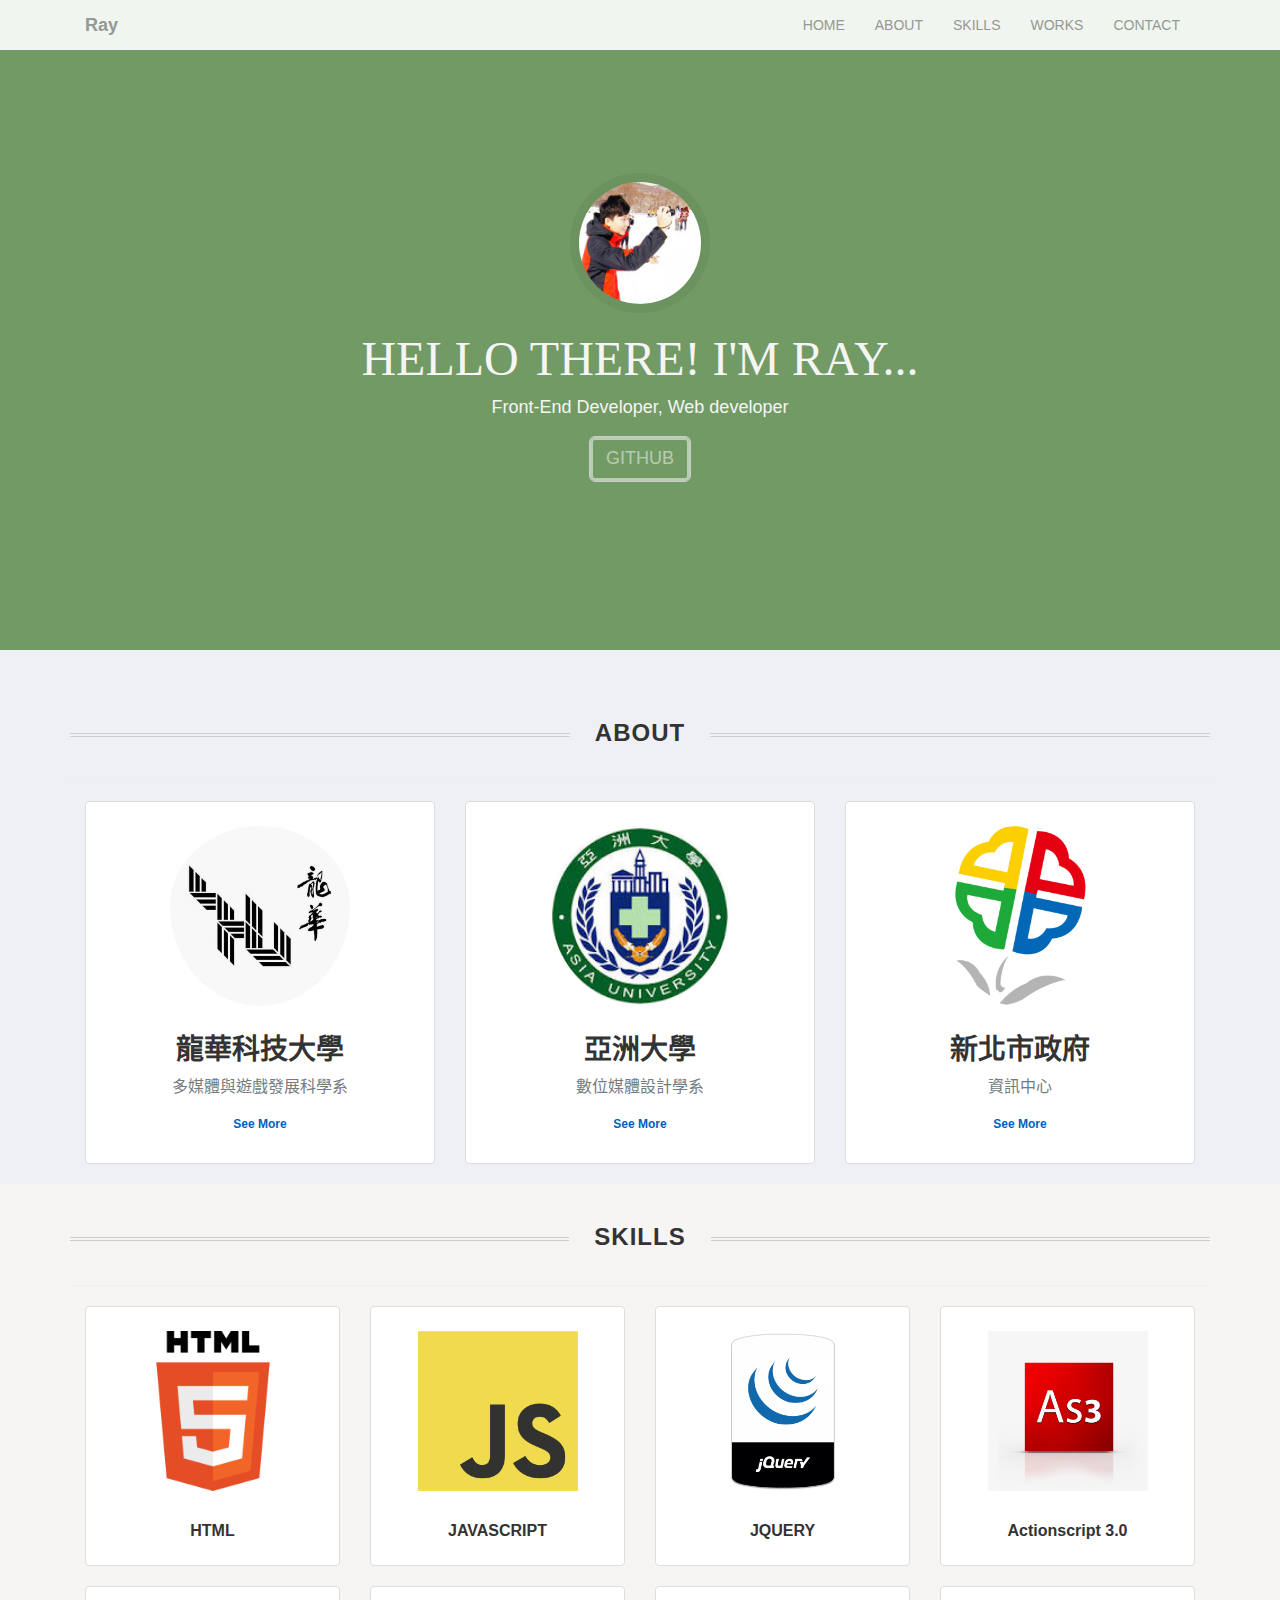
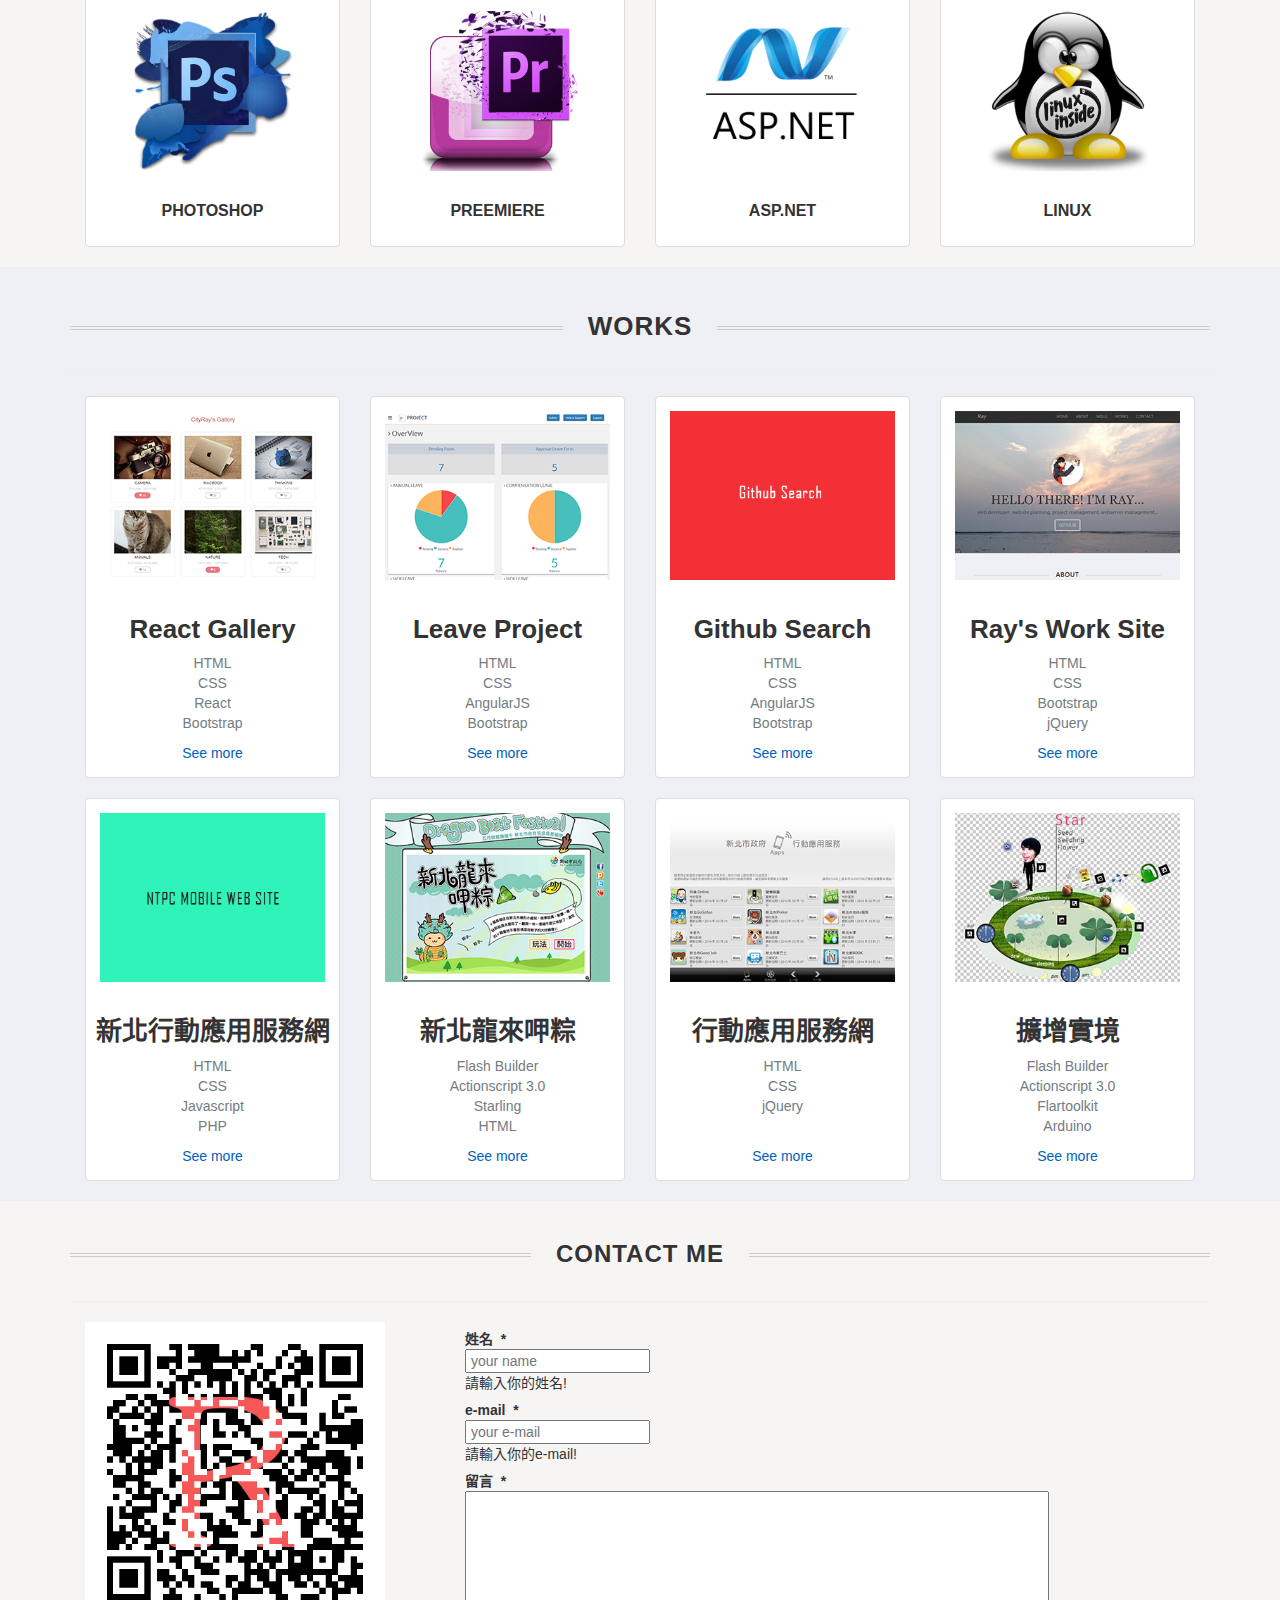
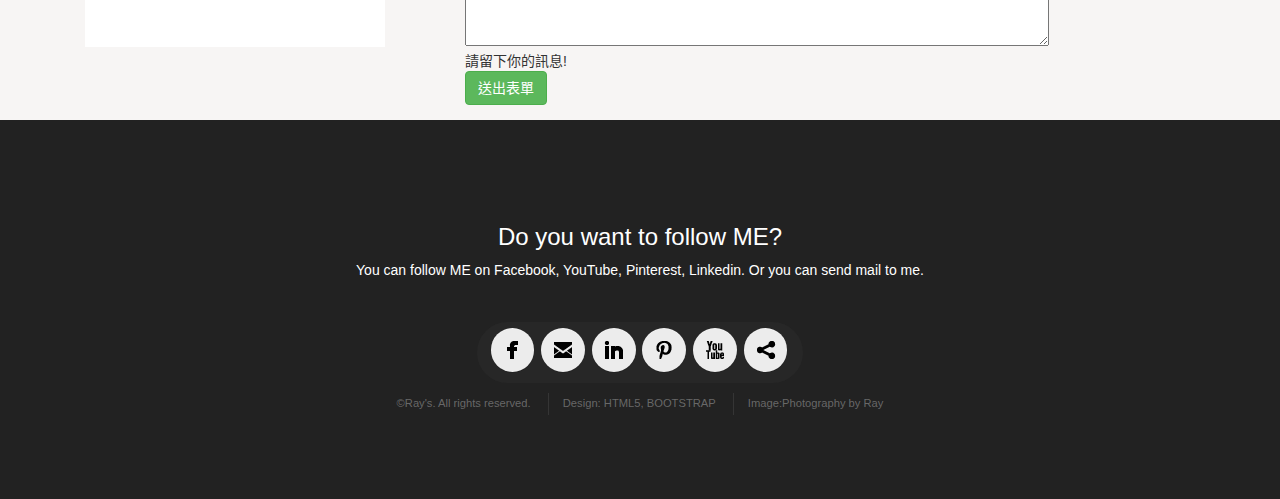
==== commit 50b49e52: "Update Index page & add item" ====
--- a/index.html
+++ b/index.html
@@ -205,6 +205,14 @@
 				<div class="page-header"><h3 class="section-title"><span>WORKS</span></h3></div>
 				<div class="col-md-3">
 					<div class="thumbnail">
+						<img alt="300x200" src="assets/imgs/gallery.png"/>
+						<h3>React Gallery</h3>
+						<p>HTML<br/>CSS<br/>React<br/>Bootstrap</p>
+						<p><a href="http://cityray.github.io/web-test/reactgallery/" target="_blank">See more</a></p>		
+					</div>						
+				</div>
+				<div class="col-md-3">
+					<div class="thumbnail">
 						<img alt="300x200" src="assets/imgs/leave.png"/>
 						<h3>Leave Project</h3>
 						<p>HTML<br/>CSS<br/>AngularJS<br/>Bootstrap</p>
@@ -354,10 +362,18 @@
 					</header>
 					<p>You can follow ME on Facebook, YouTube, Pinterest, Linkedin. Or you can send mail to me.</p>
 					<ul class="icons">
-						<li><a href="https://www.facebook.com/ray.lin.129" target="_blank" class="sb circle facebook"><span>Facebook</span></a></li>
-						<li><a href="mailto:ray102467@gmail.com" class="sb circle email"><span>Email</span></a></li>
-						<li><a href="https://tw.linkedin.com/in/ray-lin-42b38669" class="sb circle linkedin"><span>Linkedin</span></a></li>				
-						<li><a href="https://www.pinterest.com/ray102467/pins/" class="sb circle pinterest"><span>Pinterest</span></a></li>
+						<li>
+							<a href="https://www.facebook.com/ray.lin.129" target="_blank" class="sb circle facebook"><span>Facebook</span></a>
+						</li>
+						<li>
+							<a href="mailto:ray102467@gmail.com" class="sb circle email"><span>Email</span></a>
+						</li>
+						<li>
+							<a href="https://tw.linkedin.com/in/ray-lin-42b38669" target="_blank" class="sb circle linkedin"><span>Linkedin</span></a>
+						</li>				
+						<li>
+							<a href="https://www.pinterest.com/ray102467/pins/" target="_blank" class="sb circle pinterest"><span>Pinterest</span></a>
+						</li>
 						<li><a href="#" class="sb circle youtube"><span>Youtube</span></a></li>
 						<li><a href="#" class="sb circle share_this"><span>Share</span></a></li>
 					</ul>
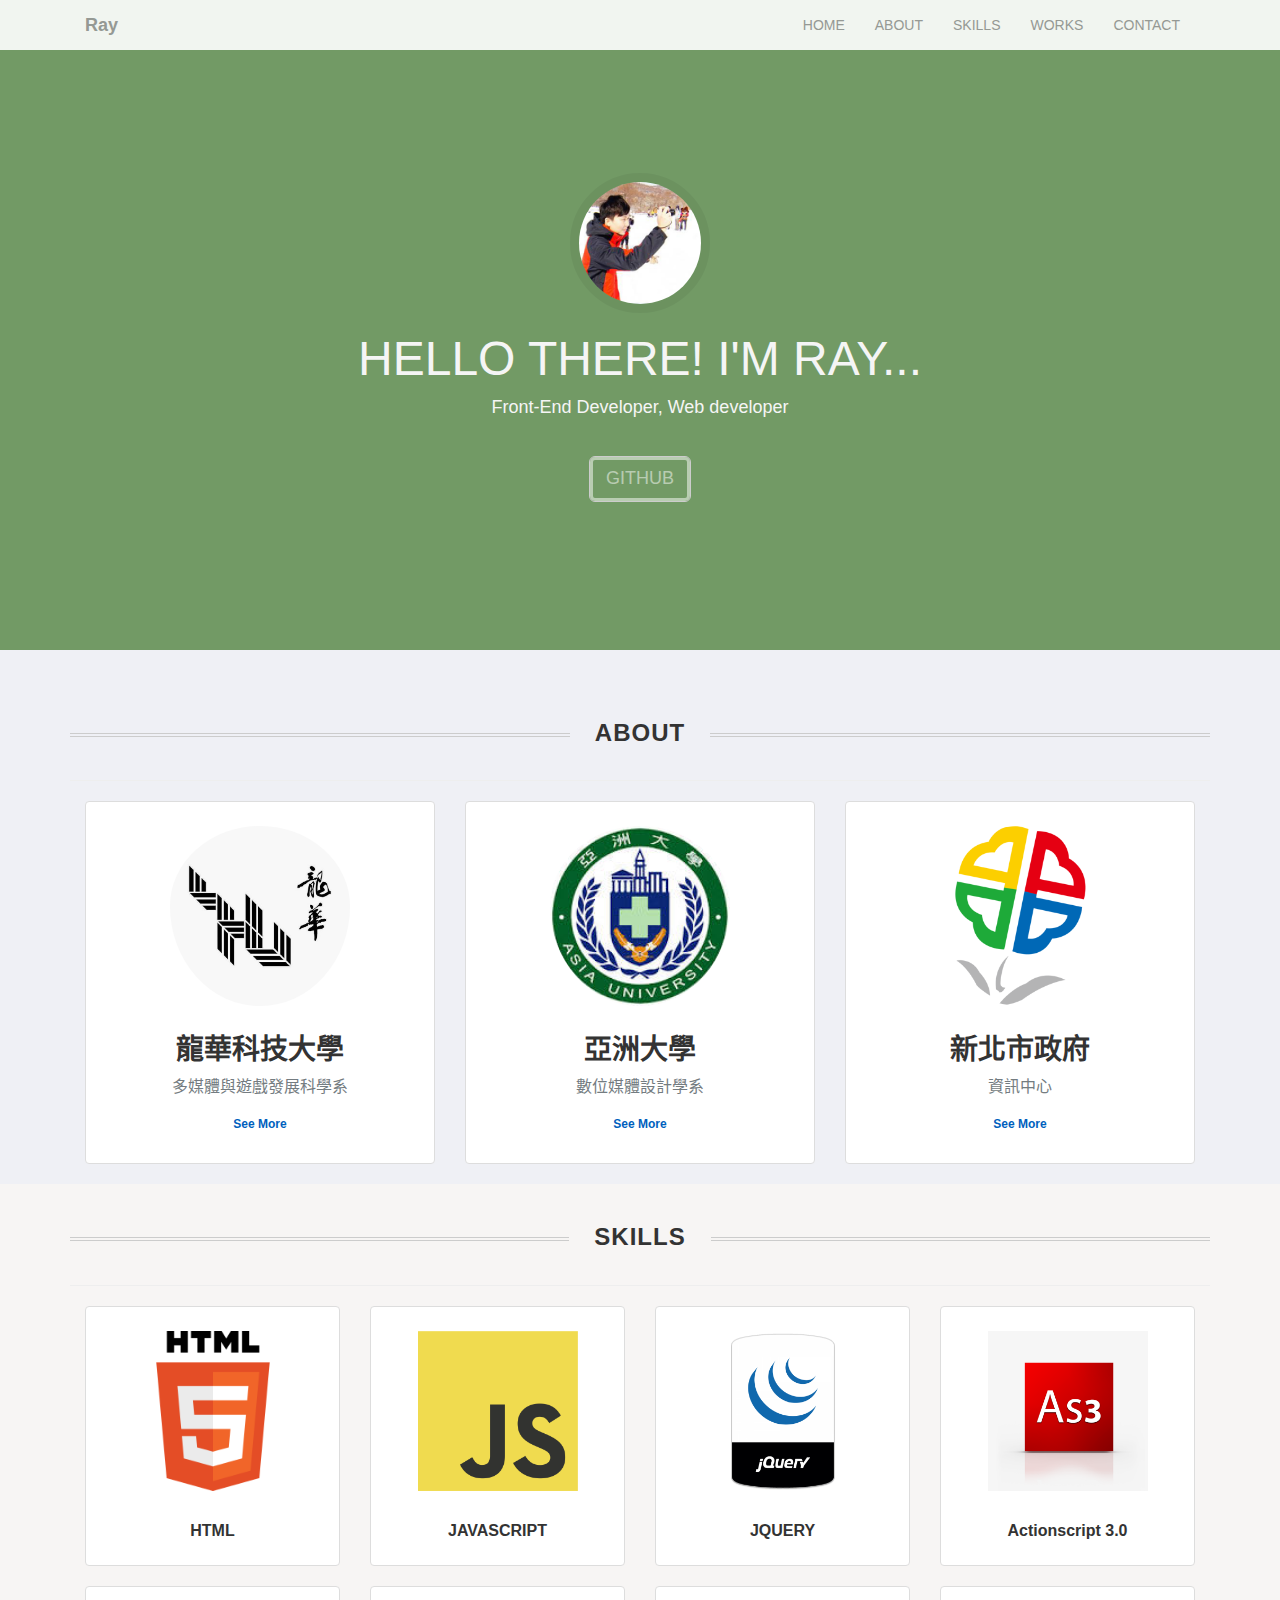
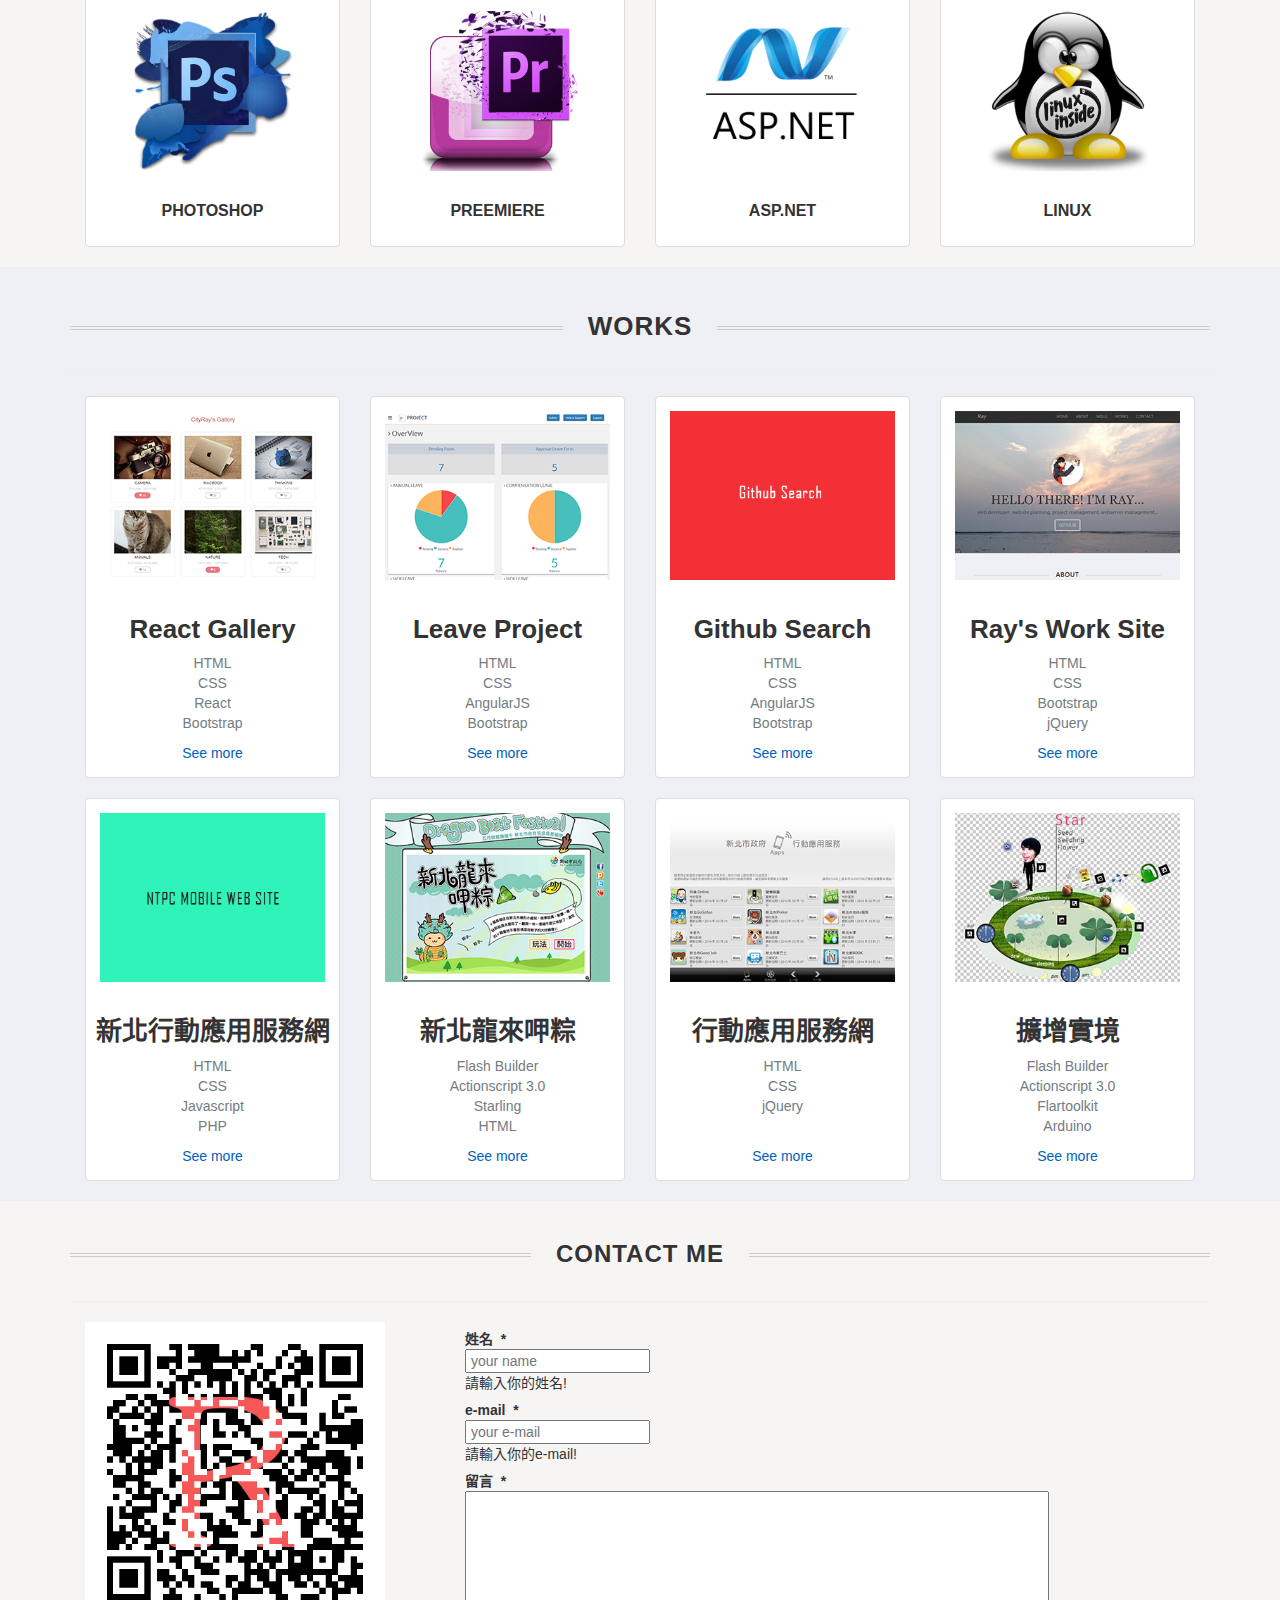
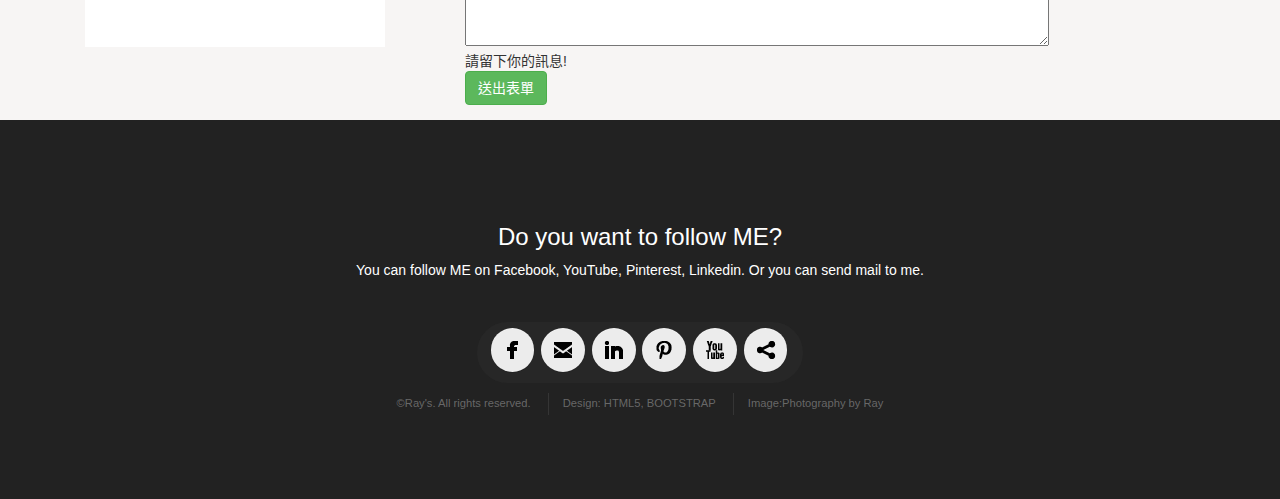
==== commit 504179ca: "Add Msg Box" ====
--- a/index.html
+++ b/index.html
@@ -26,7 +26,7 @@
 <body>
 
 <div class="header">
-	<div class="container">	
+	<div class="container">
 		<nav class="navbar navbar-inverse" role="navigation">
 			<div class="navbar-header">
 		        <button type="button" id="nav-toggle" class="navbar-toggle" data-toggle="collapse" data-target="#main-nav">
@@ -46,7 +46,7 @@
 					<li><a href="#" class="scroll-link" data-id="contact">contact</a></li>
 				</ul>
 			</div>
-		</nav>	
+		</nav>
 	</div>
 </div>
 
@@ -56,11 +56,11 @@
 		<img class="img-circle" src="./assets/imgs/guy.jpg" />
 			<h1>HELLO THERE! I'M RAY...</h1>
 			<p>Front-End Developer, Web developer</p>
-			
+
 			<p>
-				<a class="btn btn-default btn-lg" role="button" href="https://github.com/CityRay?tab=repositories" target="_blank">GITHUB</a>	
+				<a class="btn btn-default btn-lg" role="button" href="https://github.com/CityRay?tab=repositories" target="_blank">GITHUB</a>
 			</p>
-			
+
 		</div>
 	</div>
 </div>
@@ -127,12 +127,12 @@
 					</h3>
 				</div>
 				<ul class="thumbnails">
-					
+
 					<li class="span4 col-md-3">
 						<div class="thumbnail">
 							<img alt="300x200" src="assets/imgs/htmllogo.png"/>
 							<div class="caption">
-								<P>HTML</P>								
+								<P>HTML</P>
 							</div>
 						</div>
 					</li>
@@ -140,7 +140,7 @@
 						<div class="thumbnail">
 							<img alt="300x200" src="assets/imgs/jslogo.png"/>
 							<div class="caption">
-								<P>JAVASCRIPT</P>								
+								<P>JAVASCRIPT</P>
 							</div>
 						</div>
 					</li>
@@ -148,7 +148,7 @@
 						<div class="thumbnail">
 							<img alt="300x200" src="assets/imgs/jqlogo.png"/>
 							<div class="caption">
-								<P>JQUERY</P>								
+								<P>JQUERY</P>
 							</div>
 						</div>
 					</li>
@@ -156,7 +156,7 @@
 						<div class="thumbnail">
 							<img alt="300x200" src="assets/imgs/as3logo.png"/>
 							<div class="caption">
-								<P>Actionscript 3.0</P>								
+								<P>Actionscript 3.0</P>
 							</div>
 						</div>
 					</li>
@@ -164,7 +164,7 @@
 						<div class="thumbnail">
 							<img alt="300x200" src="assets/imgs/pslogo.png"/>
 							<div class="caption">
-								<P>PHOTOSHOP</P>								
+								<P>PHOTOSHOP</P>
 							</div>
 						</div>
 					</li>
@@ -172,7 +172,7 @@
 						<div class="thumbnail">
 							<img alt="300x200" src="assets/imgs/prlogo.png"/>
 							<div class="caption">
-								<P>PREEMIERE</P>								
+								<P>PREEMIERE</P>
 							</div>
 						</div>
 					</li>
@@ -180,7 +180,7 @@
 						<div class="thumbnail">
 							<img alt="300x200" src="assets/imgs/aspnet.png"/>
 							<div class="caption">
-								<P>ASP.NET</P>						
+								<P>ASP.NET</P>
 							</div>
 						</div>
 					</li>
@@ -188,7 +188,7 @@
 						<div class="thumbnail">
 							<img alt="300x200" src="assets/imgs/linuxlogo.jpg"/>
 							<div class="caption">
-								<P>LINUX</P>								
+								<P>LINUX</P>
 							</div>
 						</div>
 					</li>
@@ -208,40 +208,40 @@
 						<img alt="300x200" src="assets/imgs/gallery.png"/>
 						<h3>React Gallery</h3>
 						<p>HTML<br/>CSS<br/>React<br/>Bootstrap</p>
-						<p><a href="http://cityray.github.io/web-test/reactgallery/" target="_blank">See more</a></p>		
-					</div>						
+						<p><a href="http://cityray.github.io/web-test/reactgallery/" target="_blank">See more</a></p>
+					</div>
 				</div>
 				<div class="col-md-3">
 					<div class="thumbnail">
 						<img alt="300x200" src="assets/imgs/leave.png"/>
 						<h3>Leave Project</h3>
 						<p>HTML<br/>CSS<br/>AngularJS<br/>Bootstrap</p>
-						<p><a href="http://myproject-cityray.rhcloud.com/app/" target="_blank">See more</a></p>		
-					</div>						
+						<p><a href="http://myproject-cityray.rhcloud.com/app/" target="_blank">See more</a></p>
+					</div>
 				</div>
 				<div class="col-md-3">
 					<div class="thumbnail">
 						<img alt="300x200" src="assets/imgs/githubsearch.png"/>
 						<h3>Github Search</h3>
 						<p>HTML<br/>CSS<br/>AngularJS<br/>Bootstrap</p>
-						<p><a href="http://cityray.github.io/GithubAPI/" target="_blank">See more</a></p>		
-					</div>						
+						<p><a href="http://cityray.github.io/GithubAPI/" target="_blank">See more</a></p>
+					</div>
 				</div>
 				<div class="col-md-3">
 					<div class="thumbnail">
 						<img alt="300x200" src="assets/imgs/mypage.png"/>
 						<h3>Ray's Work Site</h3>
 						<p>HTML<br/>CSS<br/>Bootstrap<br/>jQuery</p>
-						<p><a href="http://cityray.github.io/myWeb/">See more</a></p>		
-					</div>						
+						<p><a href="http://cityray.github.io/myWeb/">See more</a></p>
+					</div>
 				</div>
 				<div class="col-md-3">
 					<div class="thumbnail">
 						<img alt="300x200" src="assets/imgs/NTPC.png"/>
 						<h3>新北行動應用服務網</h3>
 						<p>HTML<br/>CSS<br/>Javascript<br/>PHP</p>
-						<p><a href="http://m.ntpc.gov.tw/" target="_blank">See more</a></p>		
-					</div>						
+						<p><a href="http://m.ntpc.gov.tw/" target="_blank">See more</a></p>
+					</div>
 				</div>
 				<div class="col-md-3">
 					<div class="thumbnail">
@@ -249,7 +249,7 @@
 						<h3>新北龍來呷粽</h3>
 						<p>Flash Builder<br/>Actionscript 3.0<br/>Starling<br/>HTML</p>
 						<p><a href="http://cityray.github.io/web-test/Dragon2012/" target="_blank">See more</a></p>
-					</div>					
+					</div>
 				</div>
 				<div class="col-md-3">
 					<div class="thumbnail">
@@ -264,11 +264,11 @@
 						<img alt="300x200" src="assets/imgs/duira.png"/>
 						<h3>擴增實境</h3>
 						<p>Flash Builder<br/>Actionscript 3.0<br/>Flartoolkit<br/>Arduino</p>
-						<p><a href="http://cityray.blogspot.tw/2010/01/duira-interactive-show-trailer.html" target="_blank">See more</a></p>	
-					</div>
-							
-				</div>
-				
+						<p><a href="http://cityray.blogspot.tw/2010/01/duira-interactive-show-trailer.html" target="_blank">See more</a></p>
+					</div>
+
+				</div>
+
 			</div>
 		</div>
 	</div>
@@ -282,10 +282,10 @@
 				<div class="col-md-4">
 					<img alt="QRCODE" src="assets/imgs/QRHacker.com.png"/>
 				</div>
-				<div class="col-md-8">						
-					<iframe name="iframe_fzaglqxa" id="iframe_fzaglqxa" style="display:none;" onload="if(typeof sent_fzaglqxa!='undefined'){window.location='message.html';}">						
+				<div class="col-md-8">
+					<iframe name="iframe_fzaglqxa" id="iframe_fzaglqxa" style="display:none;" onload="if(typeof sent_fzaglqxa!='undefined'){window.location='message.html';}">
 					</iframe>
-					 <form class="form-horizontal" action="https://docs.google.com/forms/d/1CqMe2riLdztWTfD9xmTW_c1jmBthdZaSttsheVPKs10/formResponse" method="POST" id="ss-form" target="iframe_fzaglqxa" onsubmit="sent_fzaglqxa=true">						
+					 <form class="form-horizontal" action="https://docs.google.com/forms/d/1CqMe2riLdztWTfD9xmTW_c1jmBthdZaSttsheVPKs10/formResponse" method="POST" id="ss-form" target="iframe_fzaglqxa" onsubmit="sent_fzaglqxa=true">
 							<div class="ss-form-question errorbox-good" role="listitem">
 								<div dir="ltr" class="ss-item ss-item-required ss-text">
 									<div class="ss-form-entry control-group">
@@ -300,7 +300,7 @@
 										<div class="required-message">請輸入你的姓名!</div>
 									</div>
 								</div>
-							</div> 
+							</div>
 
 							<div class="ss-form-question errorbox-good" role="listitem">
 								<div dir="ltr" class="ss-item ss-item-required ss-text">
@@ -316,7 +316,7 @@
 										<div class="required-message">請輸入你的e-mail!</div>
 									</div>
 								</div>
-							</div> 
+							</div>
 
 							<div class="ss-form-question errorbox-good" role="listitem">
 								<div dir="ltr" class="ss-item ss-item-required ss-paragraph-text">
@@ -337,16 +337,16 @@
 							<input type="hidden" name="pageHistory" value="0">
 							<input type="hidden" name="fbzx" value="6637824276275206345">
 
-							<div class="ss-item ss-navigate">	
+							<div class="ss-item ss-navigate">
 								<input type="submit" class="btn btn-success" name="submit" value="送出表單" id="ss-submit">
 								<div class="ss-password-warning ss-secondary-text"></div>
-							</div>					 
-					  
+							</div>
+
 					  </form>
 
 				</div>
 
-			</div>			
+			</div>
 		</div>
 	</div>
 </div>
@@ -370,7 +370,7 @@
 						</li>
 						<li>
 							<a href="https://tw.linkedin.com/in/ray-lin-42b38669" target="_blank" class="sb circle linkedin"><span>Linkedin</span></a>
-						</li>				
+						</li>
 						<li>
 							<a href="https://www.pinterest.com/ray102467/pins/" target="_blank" class="sb circle pinterest"><span>Pinterest</span></a>
 						</li>
@@ -378,7 +378,7 @@
 						<li><a href="#" class="sb circle share_this"><span>Share</span></a></li>
 					</ul>
 				</section>
-			
+
 			<!-- Copyright -->
 				<div class="copyright">
 					<ul class="menu">
@@ -387,7 +387,7 @@
 						<li>Image:<a href="http://cityray.github.io/myWeb/">Photography by Ray</a></li>
 					</ul>
 				</div>
-							
+
 			</div>
 		</div> <!-- /row of widgets -->
 	</div>
@@ -397,7 +397,7 @@
 <script src="assets/js/bootstrap.min.js" type="text/javascript"></script>
 <script type="text/javascript">
 	$(document).ready(function() {
-		// navigation click actions	
+		// navigation click actions
 		$('.scroll-link').on('click', function(event){
 			event.preventDefault();
 			var sectionID = $(this).attr("data-id");
@@ -406,7 +406,7 @@
 		// scroll to top action
 		$('.scroll-top').on('click', function(event) {
 			event.preventDefault();
-			$('html, body').animate({scrollTop:0}, 'slow'); 		
+			$('html, body').animate({scrollTop:0}, 'slow');
 		});
 		// mobile nav toggle
 		$('#nav-toggle').on('click', function (event) {
@@ -448,6 +448,30 @@
 
 </script>
 
+<!-- Start of Async Drift Code -->
+<script>
+!function() {
+  var t;
+  if (t = window.driftt = window.drift = window.driftt || [], !t.init) return t.invoked ? void (window.console && console.error && console.error("Drift snippet included twice.")) : (t.invoked = !0,
+  t.methods = [ "identify", "config", "track", "reset", "debug", "show", "ping", "page", "hide", "off", "on" ],
+  t.factory = function(e) {
+    return function() {
+      var n;
+      return n = Array.prototype.slice.call(arguments), n.unshift(e), t.push(n), t;
+    };
+  }, t.methods.forEach(function(e) {
+    t[e] = t.factory(e);
+  }), t.load = function(t) {
+    var e, n, o, i;
+    e = 3e5, i = Math.ceil(new Date() / e) * e, o = document.createElement("script"),
+    o.type = "text/javascript", o.async = !0, o.crossorigin = "anonymous", o.src = "https://js.driftt.com/include/" + i + "/" + t + ".js",
+    n = document.getElementsByTagName("script")[0], n.parentNode.insertBefore(o, n);
+  });
+}();
+drift.SNIPPET_VERSION = '0.3.1';
+drift.load('d8ptp95d7ag2');
+</script>
+<!-- End of Async Drift Code -->
 
 </body>
 </html>--- a/assets/css/main.css
+++ b/assets/css/main.css
@@ -76,11 +76,10 @@
 }
 
 .jumbotron h1{
-	font-family: Alice, Georgia, serif;
 	color: #f5f5f5;
 	font-size: 48px;
 	line-height: 52px;
-	font-weight: 400;
+	font-weight: 500;
 
 	/*
 	font-family: 'Shift', sans-serif;
@@ -108,9 +107,9 @@
 }
 
 .jumbotron .btn { 
-	margin-bottom:10px;
-
-	}
+	margin-top: 20px;
+}
+
 .jumbotron .btn-default { 
 	text-shadow: none; 
 	background:transparent; 
